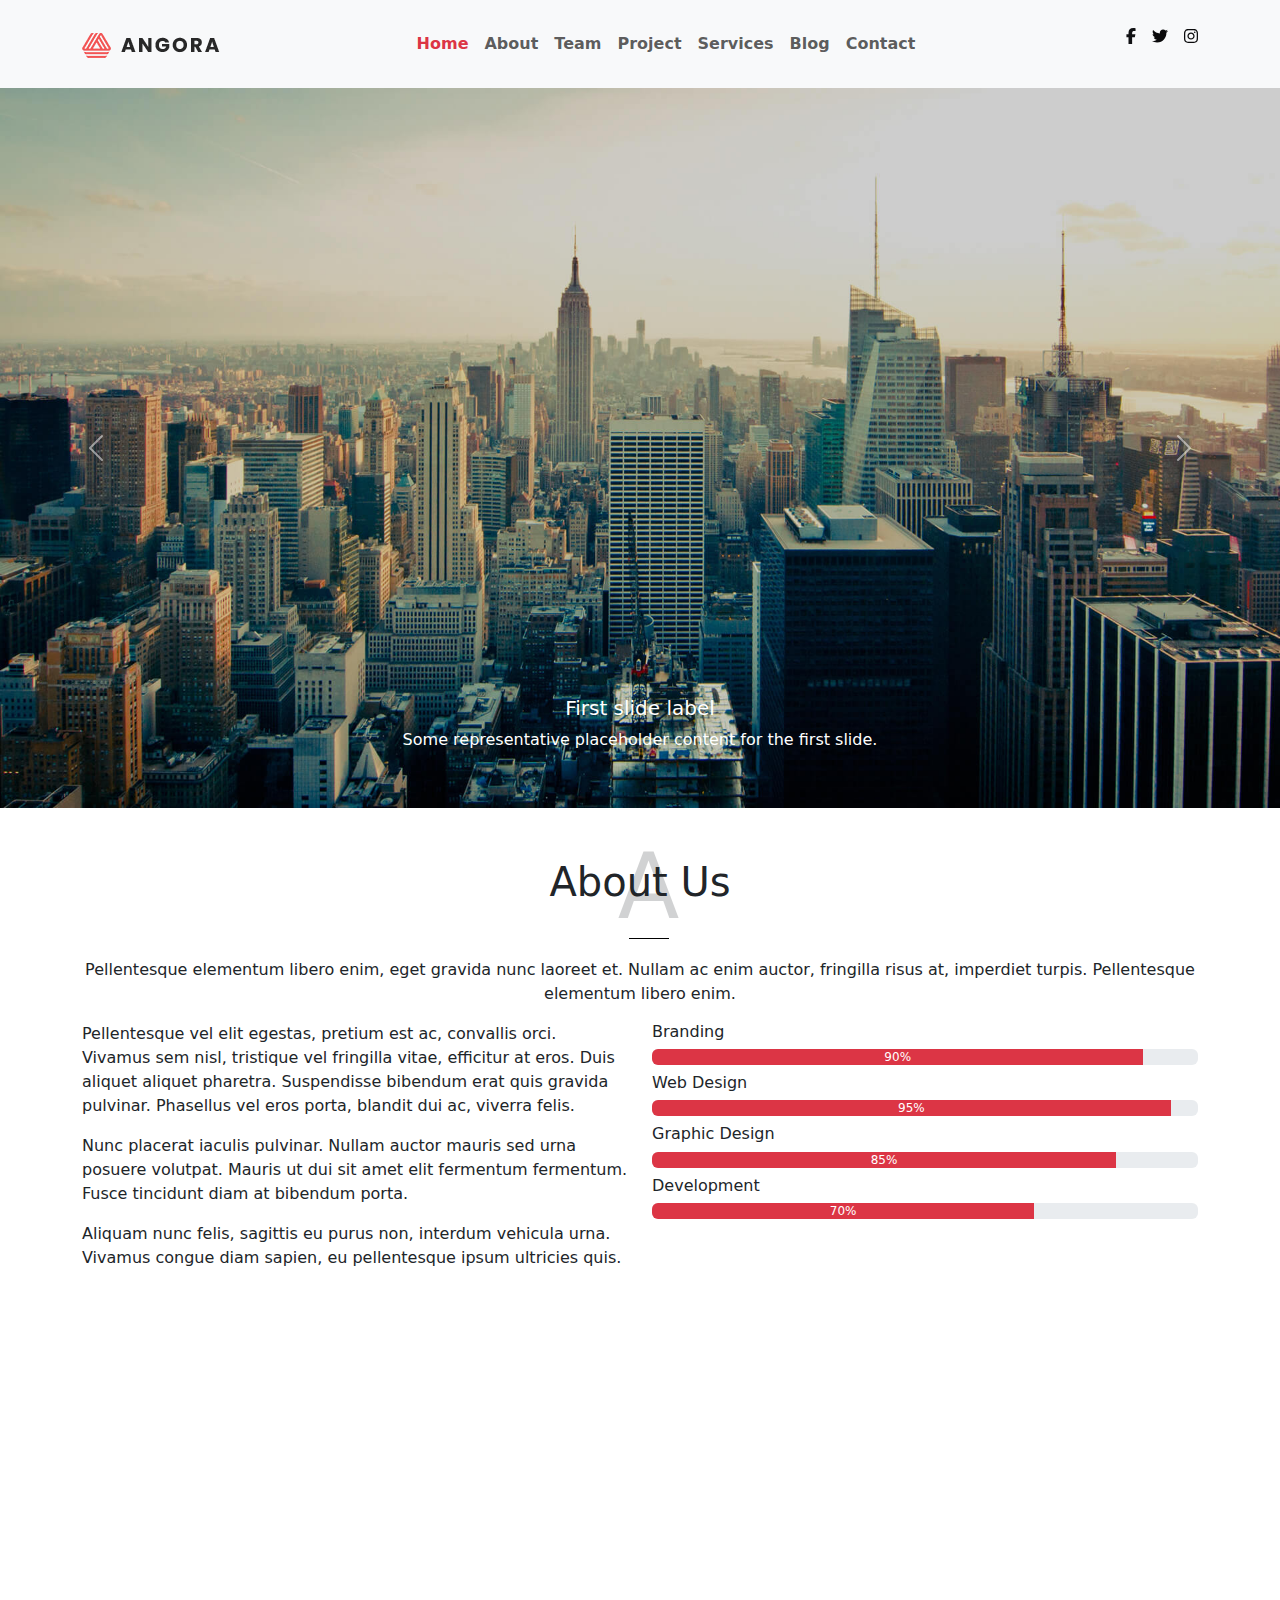
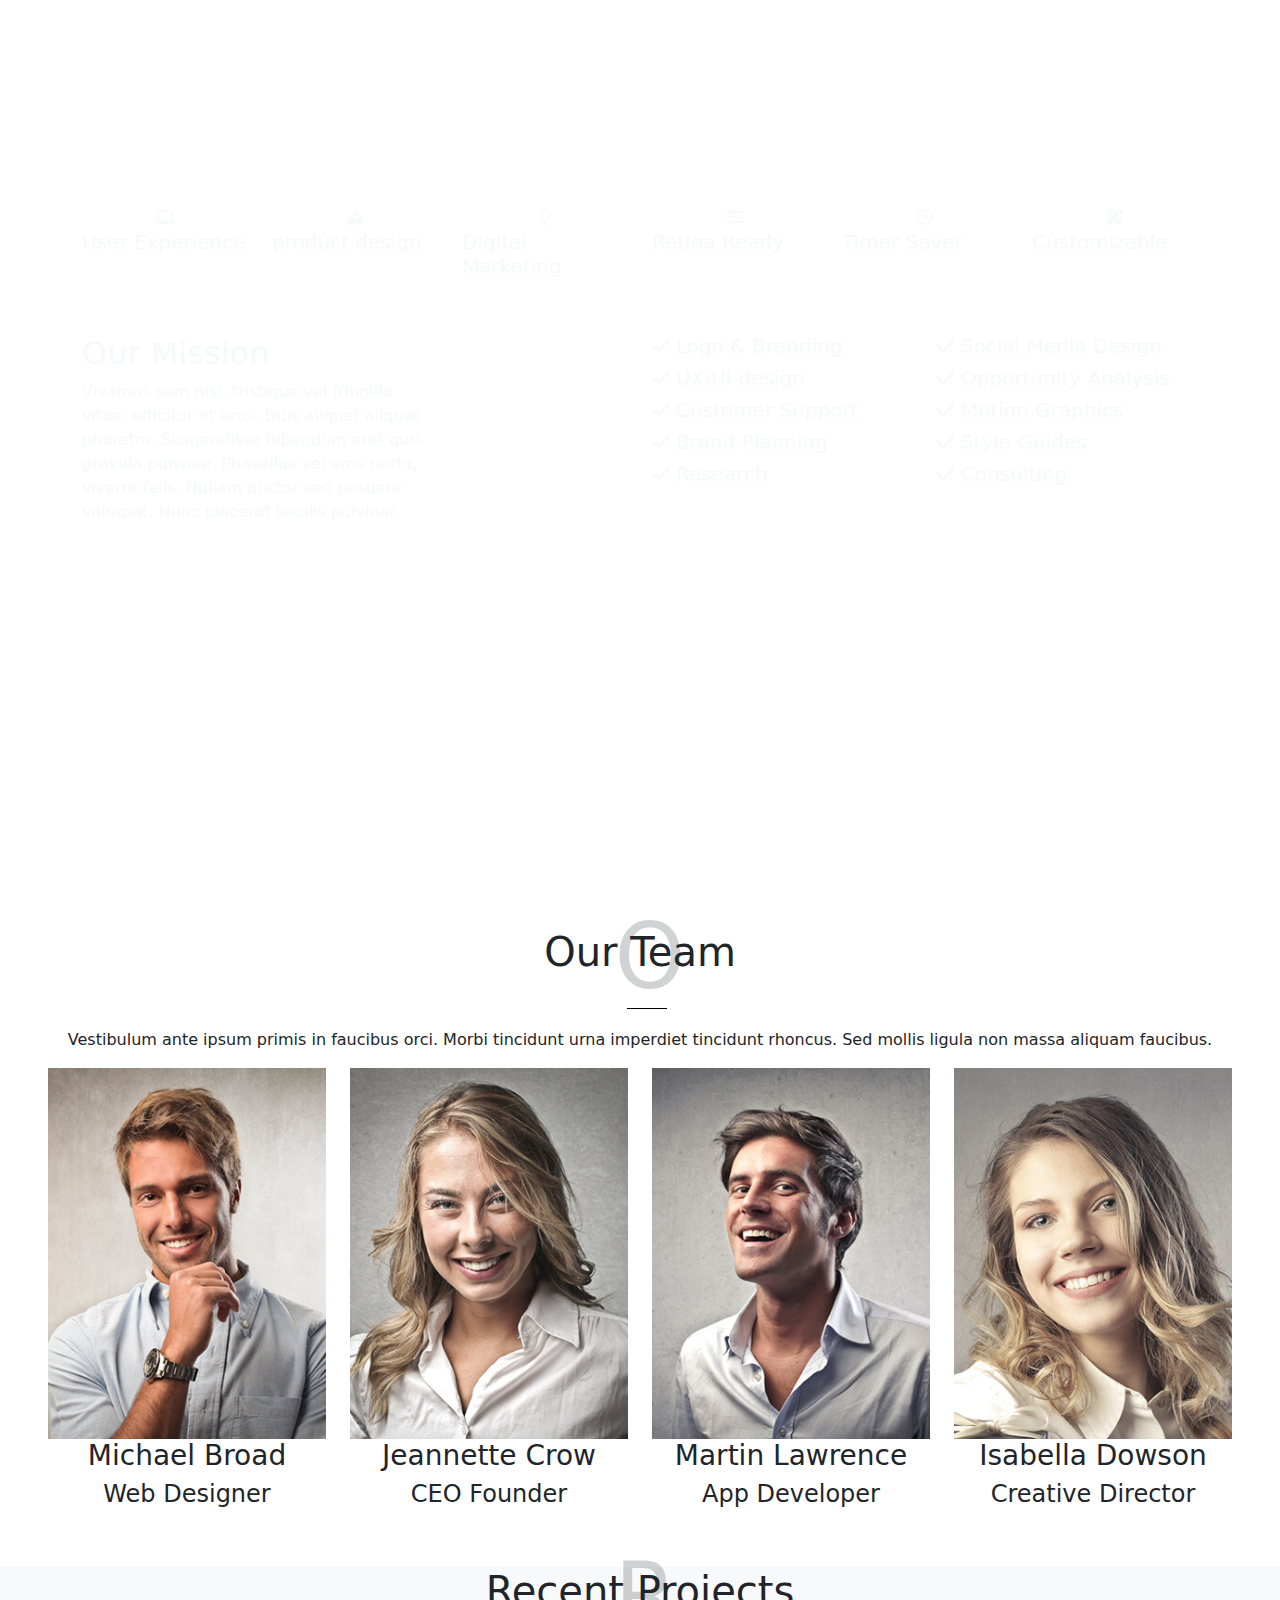
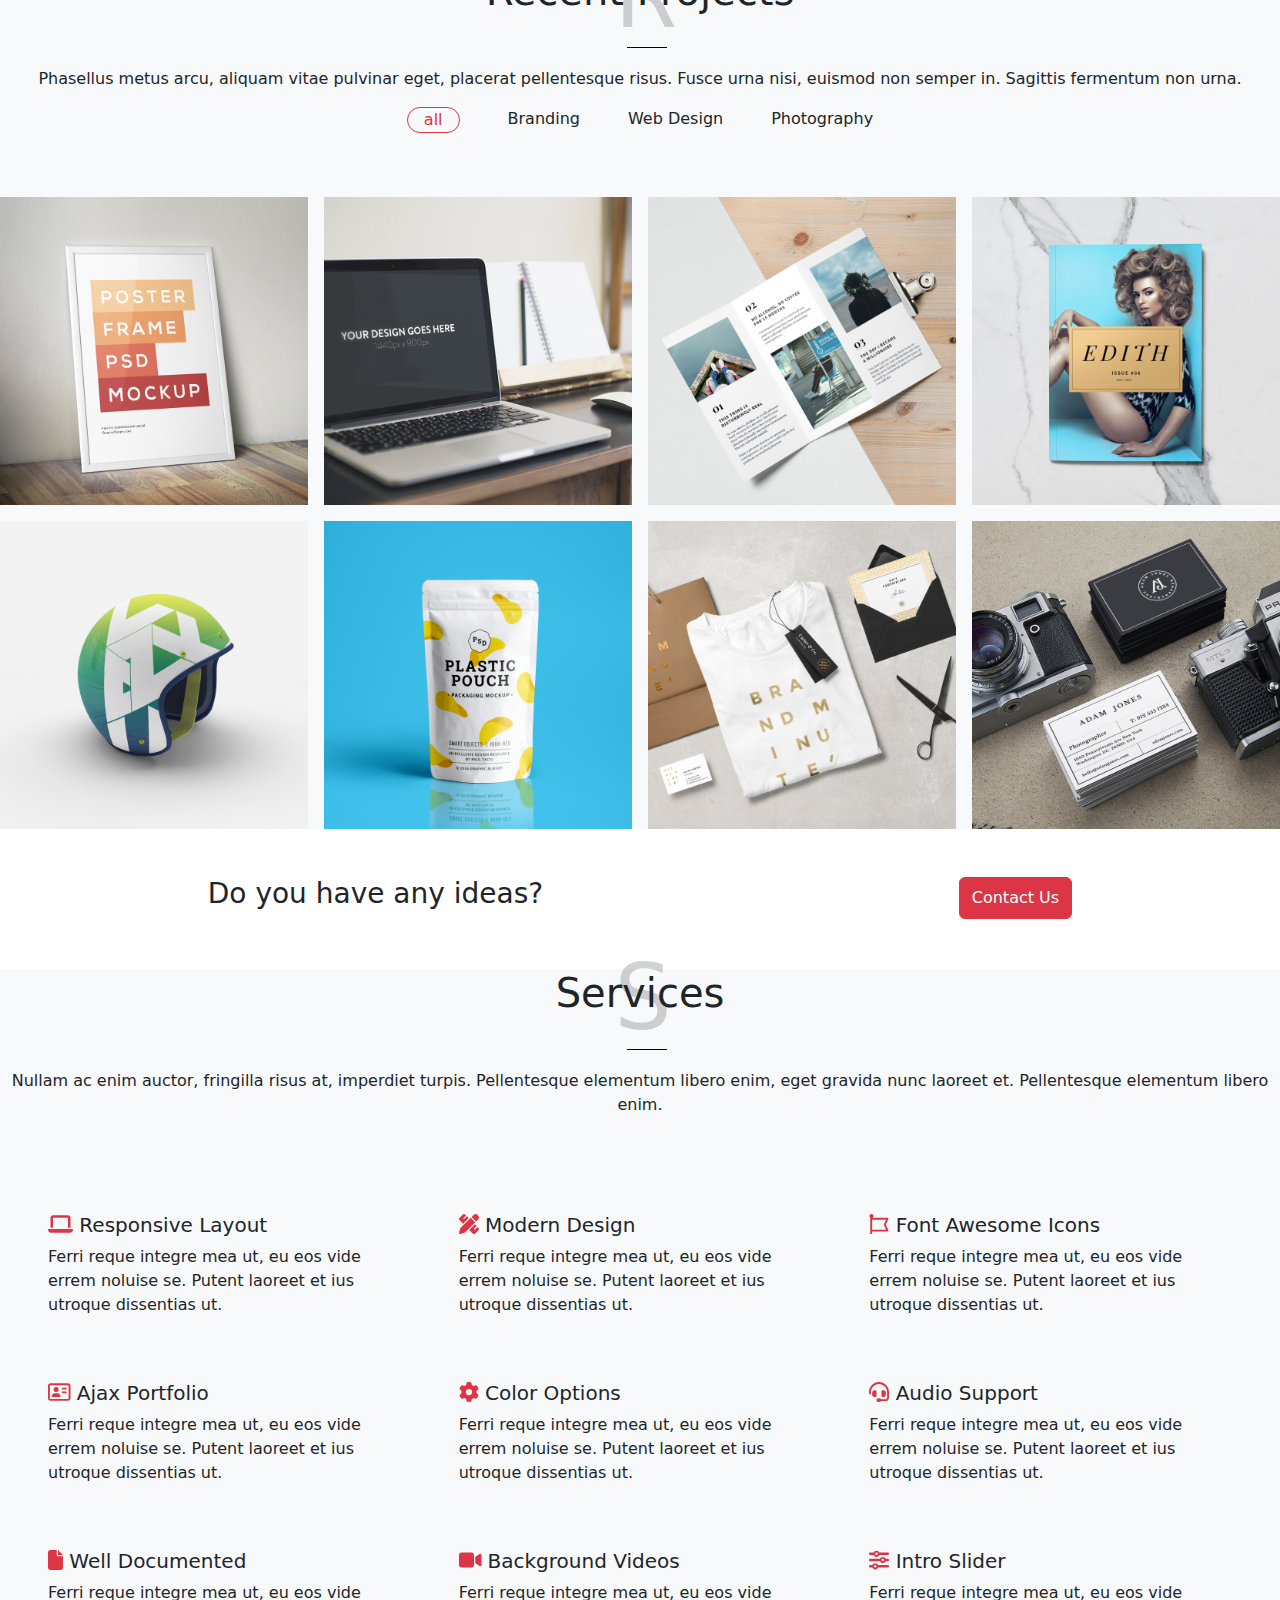
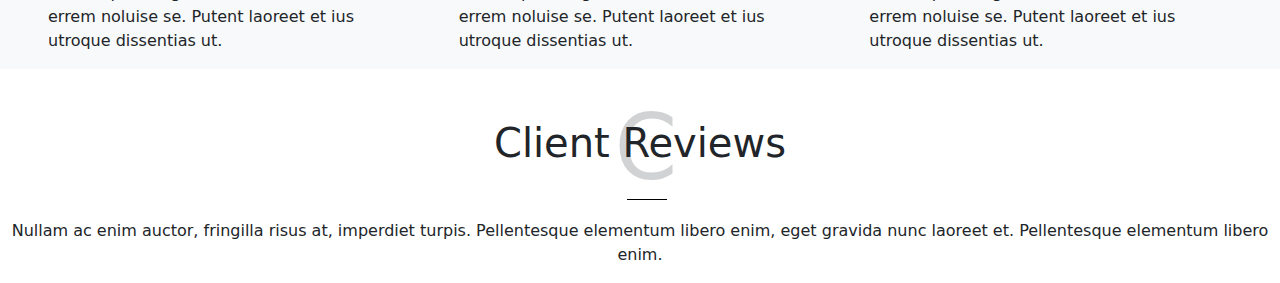
==== index.html @ fdb739b5 "bootstrap 4" ====
<!DOCTYPE html>
<html lang="en">
<head>
    <meta charset="UTF-8">
    <meta name="viewport" content="width=device-width, initial-scale=1.0">
    <title>bootstrap 4</title>
    <link rel="stylesheet" href="./css/all.min.css">
    <link rel="stylesheet" href="./css/bootstrap.min.css">
    <link rel="stylesheet" href="./style.css">
</head>
<body>

    <nav class="navbar navbar-expand-lg bg-light py-4 position-sticky">
        <div class="container">
          <a class="navbar-brand" href="#"><img src="./imges/logo-red.png" alt=""></a>
          <button class="navbar-toggler" type="button" data-bs-toggle="collapse" data-bs-target="#navbarSupportedContent" aria-controls="navbarSupportedContent" aria-expanded="false" aria-label="Toggle navigation">
            <span class="navbar-toggler-icon"></span>
          </button>
          <div class="collapse navbar-collapse" id="navbarSupportedContent">
            <ul class="navbar-nav m-auto mb-2 mb-lg-0">
              <li class="nav-item">
                <a class="nav-link active fw-bold text-danger" aria-current="page" href="#">Home</a>
              </li>
              <li class="nav-item">
                <a class="nav-link hover fw-bold" href="#">About</a>
              </li>
              <li class="nav-item">
                <a class="nav-link hover fw-bold" href="#">Team</a>
              </li>
              <li class="nav-item">
                <a class="nav-link hover fw-bold" href="#">Project</a>
              </li>
              <li class="nav-item">
                <a class="nav-link hover fw-bold" href="#">Services</a>
              </li>
              <li class="nav-item">
                <a class="nav-link hover fw-bold" href="#">Blog</a>
              </li>
              <li class="nav-item">
                <a class="nav-link hover fw-bold" href="#">Contact</a>
              </li>
            </ul>
            <form class="d-flex" role="search">
                <ul class="d-flex justify-content-between gap-3">
                    <li class="icon-link ">
                        <a class="icon-link hover " href=""><i class="fa-brands fa-facebook-f " style="color: #101113;"></i></a>
                    </li>
                    <li class="icon-link">
                        <a class="icon-link" href=""><i class="fa-brands fa-twitter" style="color: #0a0a0b;"></i></i></a>
                    </li>
                    <li class="icon-link">
                        <a class="icon-link" href=""><i class="fa-brands fa-instagram" style="color: #0a0a0b;"></i></a>
                    </li>
                </ul>
            </form>
          </div>
        </div>
      </nav>

      <!--section 1-->

      <div id="carouselExampleCaptions" class="carousel slide">
        <div class="carousel-inner">
          <div class="carousel-item active">
            <img src="./imges/slideshow-1.jpg" class="d-block w-100" alt="...">
            <div class="carousel-caption d-none d-md-block">
              <h5 class="text">First slide label</h5>
              <p>Some representative placeholder content for the first slide.</p>
            </div>
          </div>
          <div class="carousel-item">
            <img src="./imges/slideshow-2.jpg" class="d-block w-100" alt="...">
            <div class="carousel-caption d-none d-md-block">
              <h5>Second slide label</h5>
              <p>Some representative placeholder content for the second slide.</p>
            </div>
          </div>
          <div class="carousel-item">
            <img src="./imges/slideshow-3.jpg" class="d-block w-100" alt="...">
            <div class="carousel-caption d-none d-md-block">
              <h5>Third slide label</h5>
              <p>Some representative placeholder content for the third slide.</p>
            </div>
          </div>
        </div>
        <button class="carousel-control-prev" type="button" data-bs-target="#carouselExampleCaptions" data-bs-slide="prev">
          <span class="carousel-control-prev-icon" aria-hidden="true"></span>
          <span class="visually-hidden">Previous</span>
        </button>
        <button class="carousel-control-next" type="button" data-bs-target="#carouselExampleCaptions" data-bs-slide="next">
          <span class="carousel-control-next-icon" aria-hidden="true"></span>
          <span class="visually-hidden">Next</span>
        </button>
      </div>

      <!--section 2-->

      <section class="container section2">

        <div>
          <div class="text-center">
            <div class="A-behind-r">
              <h1 class="A-behind">About Us</h1>
            </div>
          </div>
          <div class="text-center"><p>Pellentesque elementum libero enim, eget gravida nunc laoreet et. Nullam ac enim auctor, fringilla risus at, imperdiet turpis. Pellentesque elementum libero enim.</p></div>
        </div>
        <div class="row">
          <div class="col-6">
            <p>Pellentesque vel elit egestas, pretium est ac, convallis orci. Vivamus sem nisl, tristique vel fringilla vitae, efficitur at eros. Duis aliquet aliquet pharetra. Suspendisse bibendum erat quis gravida pulvinar. Phasellus vel eros porta, blandit dui ac, viverra felis.</p>
            <p>Nunc placerat iaculis pulvinar. Nullam auctor mauris sed urna posuere volutpat. Mauris ut dui sit amet elit fermentum fermentum. Fusce tincidunt diam at bibendum porta.</p>
            <p>Aliquam nunc felis, sagittis eu purus non, interdum vehicula urna. Vivamus congue diam sapien, eu pellentesque ipsum ultricies quis.</p>
          </div>
          <div class="col-6">
            <div>
              <h6>Branding</h6>
              <div class="progress my-2" role="progressbar" aria-label="Danger example" aria-valuenow="90" aria-valuemin="0" aria-valuemax="100">
                <div class="progress-bar bg-danger" style="width: 90%">90%</div>
              </div>
              <h6>Web Design</h6>
              <div class="progress my-2" role="progressbar" aria-label="Danger example" aria-valuenow="95" aria-valuemin="0" aria-valuemax="100">
                <div class="progress-bar bg-danger" style="width: 95%">95%</div>
                </div>
                <h6>Graphic Design</h6>
                <div class="progress my-2" role="progressbar" aria-label="Danger example" aria-valuenow="85" aria-valuemin="0" aria-valuemax="100">
                  <div class="progress-bar bg-danger" style="width: 85%">85%</div>
                </div>
                <h6>Development</h6>
                <div class="progress my-2" role="progressbar" aria-label="Danger example" aria-valuenow="70" aria-valuemin="0" aria-valuemax="100">
                  <div class="progress-bar bg-danger" style="width: 70%">70%</div>
                </div>
             </div>
              </div>
            </div>
                </div>
              </div>
            </div>
          </div>
        </div>
      </section>

      <!--section 3-->

      <section class="section-3">
      <div class="container">
        <div>
          <div class="row text-light pt-5 mb-5">
            <div class="col-lg-2 col-md-4 hover">
              <div><i class="fa-solid fa-laptop w-100"></i></div>
              <h5>User Experience</h5>
            </div>
            <div class="col-lg-2 col-md-4 hover">
              <div><i class="fa-solid fa-shapes w-100"></i></div>
              <h5>product design</h5>
            </div>
            <div class="col-lg-2 col-md-4 hover">
              <div><i class="fa-regular fa-lightbulb w-100"></i></div>
              <h5>Digital Marketing</h5>
            </div>
            <div class="col-lg-2 col-md-4 hover">
              <div><i class="fa-solid fa-sliders w-100"></i></div>
              <h5>Retina Ready</h5>
            </div>
            <div class="col-lg-2 col-md-4 hover">
              <div><i class="fa-regular fa-clock w-100"></i></div>
              <h5>Timer Saver</h5>
            </div>
            <div class="col-lg-2 col-md-4 hover">
              <div><i class="fa-solid fa-pen-ruler w-100"></i></div>
              <h5>Customizable</h5>
            </div>
          </div>
        </div>

        <div class="row text-light mt-5 ">
          <div class="col-md-4">
            <h2>Our Mission</h2>
            <p>Vivamus sem nisl, tristique vel fringilla vitae, efficitur at eros. Duis aliquet aliquet pharetra. Suspendisse bibendum erat quis gravida pulvinar. Phasellus vel eros porta, viverra felis. Nullam auctor sed posuere volutpat. Nunc placerat iaculis pulvinar.</p>
          </div>
          <div class="col-md-3 offset-md-2">
            <h5><i class="fa-solid fa-check"></i> Logo & Branding</h5>
            <h5><i class="fa-solid fa-check"></i> UX/UI-design</h5>
            <h5><i class="fa-solid fa-check"></i> Customer Support</h5>
            <h5><i class="fa-solid fa-check"></i> Brand Planning</h5>
            <h5><i class="fa-solid fa-check"></i> Research</h5>
          </div>
          <div class="col-md-3">
            <h5><i class="fa-solid fa-check"></i> Social Media Design</h5>
            <h5><i class="fa-solid fa-check"></i> Opportunity Analysis</h5>
            <h5><i class="fa-solid fa-check"></i> Motion Graphics</h5>
            <h5><i class="fa-solid fa-check"></i> Style Guides</h5>
            <h5><i class="fa-solid fa-check"></i> Consulting</h5>
          </div>
        </div>
      </div>
      </section>

      <!--ection 4-->

      <section>
        <div>
          <div class="text-center">
            <div class="O-behind-r">
              <h1 class="O-behind">Our Team</h1>
            </div>
          </div>
          <div class="text-center"><p>Vestibulum ante ipsum primis in faucibus orci. Morbi tincidunt urna imperdiet tincidunt rhoncus. Sed mollis ligula non massa aliquam faucibus.</p></div>
        </div>
            
              <div class="row px-5">
                <div class="col-md-3">
                  <div class="card-over">
                    <img src="./imges/Angora_files/member-1.jpg">
                    <div class="over-lay">
                      <ul>
                        <li><i class="fa-brands fa-twitter"></i></li>
                        <li><i class="fa-brands fa-facebook-f"></i></li>
                        <li><i class="fa-brands fa-linkedin-in"></i></li>
                        <li><i class="fa-solid fa-globe"></i></li>
                      </ul>
                    </div>
                  </div>
                  <div class="text-center hover"><h3>Michael Broad</h3></div>
                  <div class="text-center"><h4>Web Designer</h4></div>
              </div>

              <div class="col-md-3">
                <div class="card-over">
                  <img src="./imges/Angora_files/member-2.jpg">
                  <div class="over-lay">
                    <ul>
                      <li><i class="fa-brands fa-twitter"></i></li>
                      <li><i class="fa-brands fa-facebook-f"></i></li>
                      <li><i class="fa-brands fa-linkedin-in"></i></li>
                      <li><i class="fa-solid fa-globe"></i></li>
                    </ul>
                  </div>
                </div>
                <div class="text-center hover"><h3>Jeannette Crow</h3></div>
                <div class="text-center"><h4>CEO Founder</h4></div>
            </div>

            <div class="col-md-3">
              <div class="card-over">
                <img src="./imges/Angora_files/member-3.jpg">
                <div class="over-lay">
                  <ul>
                    <li><i class="fa-brands fa-twitter"></i></li>
                    <li><i class="fa-brands fa-facebook-f"></i></li>
                    <li><i class="fa-brands fa-linkedin-in"></i></li>
                    <li><i class="fa-solid fa-globe"></i></li>
                  </ul>
                </div>
              </div>
              <div class="text-center hover"><h3>Martin Lawrence</h3></div>
              <div class="text-center"><h4>App Developer</h4></div>
          </div>

          <div class="col-md-3">
            <div class="card-over">
              <img src="./imges/Angora_files/member-4.jpg">
              <div class="over-lay">
                <ul>
                  <li><i class="fa-brands fa-twitter"></i></li>
                  <li><i class="fa-brands fa-facebook-f"></i></li>
                  <li><i class="fa-brands fa-linkedin-in"></i></li>
                  <li><i class="fa-solid fa-globe"></i></li>
                </ul>
              </div>
            </div>
            <div class="text-center hover"><h3>Isabella Dowson</h3></div>
            <div class="text-center"><h4>Creative Director</h4></div>
        </div>
              </div>
      </section>

      <!--section 5-->

      <section class="bg-light">
        <div>
          <div class="text-center">
            <div class="R-behind-r">
              <h1 class="R-behind">Recent Projects</h1>
            </div>
          </div>
          <div class="text-center"><p>Phasellus metus arcu, aliquam vitae pulvinar eget, placerat pellentesque risus. Fusce urna nisi, euismod non semper in. Sagittis fermentum non urna.</p></div>
        </div>

        <div class="d-flex justify-content-center gap-5">
          <a href="#" class=" text-decoration-none border-1 border border-danger rounded-4 text-danger px-3">all</a>
          <a href="#" class=" text-decoration-none hover text-dark">Branding</a>
          <a href="#" class=" text-decoration-none hover text-dark">Web Design</a>
          <a href="#" class=" text-decoration-none hover text-dark">Photography</a>
        </div>

        <div class="row g-3 mt-5">
          <div class="col-md-3 position-relative">
           <div class="card-over">
            <img src="./imges/project-1.jpg" alt="" class="w-100">
            <div class="over d-flex flex-column justify-content-center align-items-center">
              <h6>Poster Frame</h6>
              <span>Branding</span>
            </div>
           </div>
          </div>

          <div class="col-md-3 position-relative">
            <div class="card-over">
             <img src="./imges/project-2.jpg" alt="" class="w-100">
             <div class="over d-flex flex-column justify-content-center align-items-center">
               <h6>Elegant Site</h6>
               <span>Web Design</span>
             </div>
            </div>
           </div>

           <div class="col-md-3 position-relative">
            <div class="card-over">
             <img src="./imges/project-3.jpg" alt="" class="w-100">
             <div class="over d-flex flex-column justify-content-center align-items-center">
               <h6>Tri Fold Brochure</h6>
               <span>Branding</span>
             </div>
            </div>
           </div>

           <div class="col-md-3 position-relative">
            <div class="card-over">
             <img src="./imges/project-4.jpg" alt="" class="w-100">
             <div class="over d-flex flex-column justify-content-center align-items-center">
               <h6>Edith A5 Magazine</h6>
               <span>Photography</span>
             </div>
            </div>
           </div>

           <div class="col-md-3 position-relative">
            <div class="card-over">
             <img src="./imges/project-5.jpg" alt="" class="w-100">
             <div class="over d-flex flex-column justify-content-center align-items-center">
               <h6>Motorcycle Helmet</h6>
               <span>Web Design</span>
             </div>
            </div>
           </div>

           <div class="col-md-3 position-relative">
            <div class="card-over">
             <img src="./imges/project-6.jpg" alt="" class="w-100">
             <div class="over d-flex flex-column justify-content-center align-items-center">
               <h6>Plastic Pouch</h6>
               <span>Branding</span>
             </div>
            </div>
           </div>

           <div class="col-md-3 position-relative">
            <div class="card-over">
             <img src="./imges/project-7.jpg" alt="" class="w-100">
             <div class="over d-flex flex-column justify-content-center align-items-center">
               <h6>Brand Minute</h6>
               <span>Branding</span>
             </div>
            </div>
           </div>

           <div class="col-md-3 position-relative">
            <div class="card-over">
             <img src="./imges/project-8.jpg" alt="" class="w-100">
             <div class="over d-flex flex-column justify-content-center align-items-center">
               <h6>Jones Photography</h6>
               <span>Web Design</span>
             </div>
            </div>
           </div>
        </div>
      </section>

      <!--section 6-->

      <section>
          <div class="d-flex justify-content-around my-5">
            <h3>Do you have any ideas?</h3>
          <button class="btn btn-danger">Contact Us</button>
          </div>
      </section>

      <!--section 7-->

      <section class="bg-light">
        <div>
          <div class="text-center">
            <div class="S-behind-r">
              <h1 class="S-behind">Services</h1>
            </div>
          </div>
          <div class="text-center"><p>Nullam ac enim auctor, fringilla risus at, imperdiet turpis. Pellentesque elementum libero enim, eget gravida nunc laoreet et. Pellentesque elementum libero enim.</p></div>
        </div>

        <div class="row mt-5 g-5 px-5">
          <div class="col-4">
            <h5 class="hover"><i class="fa-solid fa-laptop text-danger"></i> Responsive Layout</h5>
            <p>Ferri reque integre mea ut, eu eos vide errem noluise se. Putent laoreet et ius utroque dissentias ut.</p>
          </div>

          <div class="col-4">
            <h5 class="hover"><i class="fa-solid fa-pen-ruler text-danger"></i> Modern Design</h5>
            <p>Ferri reque integre mea ut, eu eos vide errem noluise se. Putent laoreet et ius utroque dissentias ut.</p>
          </div>

          <div class="col-4">
            <h5 class="hover"><i class="fa-regular fa-font-awesome text-danger"></i> Font Awesome Icons</h5>
            <p>Ferri reque integre mea ut, eu eos vide errem noluise se. Putent laoreet et ius utroque dissentias ut.</p>
          </div>

          <div class="col-4">
            <h5 class="hover"><i class="fa-regular fa-address-card text-danger"></i> Ajax Portfolio</h5>
            <p>Ferri reque integre mea ut, eu eos vide errem noluise se. Putent laoreet et ius utroque dissentias ut.</p>
          </div>

          <div class="col-4">
            <h5 class="hover"><i class="fa-solid fa-gear text-danger"></i> Color Options</h5>
            <p>Ferri reque integre mea ut, eu eos vide errem noluise se. Putent laoreet et ius utroque dissentias ut.</p>
          </div>

          <div class="col-4">
            <h5 class="hover"><i class="fa-solid fa-headset text-danger"></i> Audio Support</h5>
            <p>Ferri reque integre mea ut, eu eos vide errem noluise se. Putent laoreet et ius utroque dissentias ut.</p>
          </div>

          <div class="col-4">
            <h5 class="hover"><i class="fa-solid fa-file text-danger"></i> Well Documented</h5>
            <p>Ferri reque integre mea ut, eu eos vide errem noluise se. Putent laoreet et ius utroque dissentias ut.</p>
          </div>

          <div class="col-4">
            <h5 class="hover"><i class="fa-solid fa-video text-danger"></i> Background Videos</h5>
            <p>Ferri reque integre mea ut, eu eos vide errem noluise se. Putent laoreet et ius utroque dissentias ut.</p>
          </div>

          <div class="col-4">
            <h5 class="hover"><i class="fa-solid fa-sliders text-danger"></i> Intro Slider</h5>
            <p>Ferri reque integre mea ut, eu eos vide errem noluise se. Putent laoreet et ius utroque dissentias ut.</p>
          </div>

        </div>

      </section>

      <!--section 8-->

      <section>
        <div>
          <div class="text-center">
            <div class="C-behind-r">
              <h1 class="C-behind">Client Reviews</h1>
            </div>
          </div>
          <div class="text-center"><p>Nullam ac enim auctor, fringilla risus at, imperdiet turpis. Pellentesque elementum libero enim, eget gravida nunc laoreet et. Pellentesque elementum libero enim.</p></div>
        </div>

      </section>







 



    <script src="./js/all.min.js"></script>
    <script src="./js/bootstrap.bundle.min.js"></script>
</body>
</html>
---- style.css ----
.hover{
    transition: all .4s;
}

.hover:hover{
    color: #dc3545;
}

.text{

    transform: rotateX(1000px);
}

.section2{
    height: 100vh;
}

.A-behind-r{
    margin-top: 50px;
    height: 100px;
    width: 100%;
    position: relative;
    
}

.A-behind::before{
    content: 'A';
    position: absolute;
    top: -25%;
    left: 48%;
    opacity:20%;
    font-size: 90px;
}

.A-behind::after{
    content: '';
    width: 40px;
    height: 1px;
    background-color: black;
    position: absolute;
    top: 80%;
    left: 49%;
    transition: all .5s ease-in-out;
}

.A-behind-r:hover .A-behind::after{
    transform:scalex(1.5);
}


.section-3{
    width: 100%;
    height: 80vh;
    background-image: url(./imges/section-3.jpg);
    background-attachment: fixed;
}

.O-behind-r{
    margin-top: 50px;
    height: 100px;
    width: 100%;
    position: relative;
    
}

.O-behind::before{
    content: 'O';
    position: absolute;
    top: -25%;
    left: 48%;
    opacity:20%;
    font-size: 90px;
}

.O-behind::after{
    content: '';
    width: 40px;
    height: 1px;
    background-color: black;
    position: absolute;
    top: 80%;
    left: 49%;
    transition: all .5s ease-in-out;
}

.O-behind-r:hover .O-behind::after{
    transform:scalex(1.5);
}

.card-over{
    width: 100%;
    position: relative;
    overflow: hidden;
    
}

.card-over img{
    width: 100%;
    transition: all 1s;
}

.over-lay{
    display: flex;
    justify-content: center;
    align-items: center;
    background-color: #dc354693;
    position: absolute;
    top: 0px;
    left: 0px;
    width: 100%;
    height: 0%;

}

.over-lay ul{
    list-style: none;
    display: flex;
    gap: 50px;
    color: white;
}

.card-over:hover img{
    transform: scale(1.2);
}

.card-over:hover .over-lay{
    height: 100%;

}

.R-behind-r{
    margin-top: 50px;
    height: 100px;
    width: 100%;
    position: relative;
    
}

.R-behind::before{
    content: 'R';
    position: absolute;
    top: -25%;
    left: 48%;
    opacity:20%;
    font-size: 90px;
}

.R-behind::after{
    content: '';
    width: 40px;
    height: 1px;
    background-color: black;
    position: absolute;
    top: 80%;
    left: 49%;
    transition: all .5s ease-in-out;
}

.R-behind-r:hover .R-behind::after{
    transform:scalex(1.5);
}

.over{
    
    background-color: #fcfcfbb3;
    position: absolute;
    top: 100%;
    left: 0;
    width: 100%;
    height: 100%;
    transition: all 1s;
}

.card-over:hover .over{
    top: 0;
}

.S-behind-r{
    margin-top: 50px;
    height: 100px;
    width: 100%;
    position: relative;
    
}

.S-behind::before{
    content: 'S';
    position: absolute;
    top: -25%;
    left: 48%;
    opacity:20%;
    font-size: 90px;
}

.S-behind::after{
    content: '';
    width: 40px;
    height: 1px;
    background-color: black;
    position: absolute;
    top: 80%;
    left: 49%;
    transition: all .5s ease-in-out;
}

.S-behind-r:hover .S-behind::after{
    transform:scalex(1.5);
}

.C-behind-r{
    margin-top: 50px;
    height: 100px;
    width: 100%;
    position: relative;
    
}

.C-behind::before{
    content: 'C';
    position: absolute;
    top: -25%;
    left: 48%;
    opacity:20%;
    font-size: 90px;
}

.C-behind::after{
    content: '';
    width: 40px;
    height: 1px;
    background-color: black;
    position: absolute;
    top: 80%;
    left: 49%;
    transition: all .5s ease-in-out;
}

.C-behind-r:hover .C-behind::after{
    transform:scalex(1.5);
}
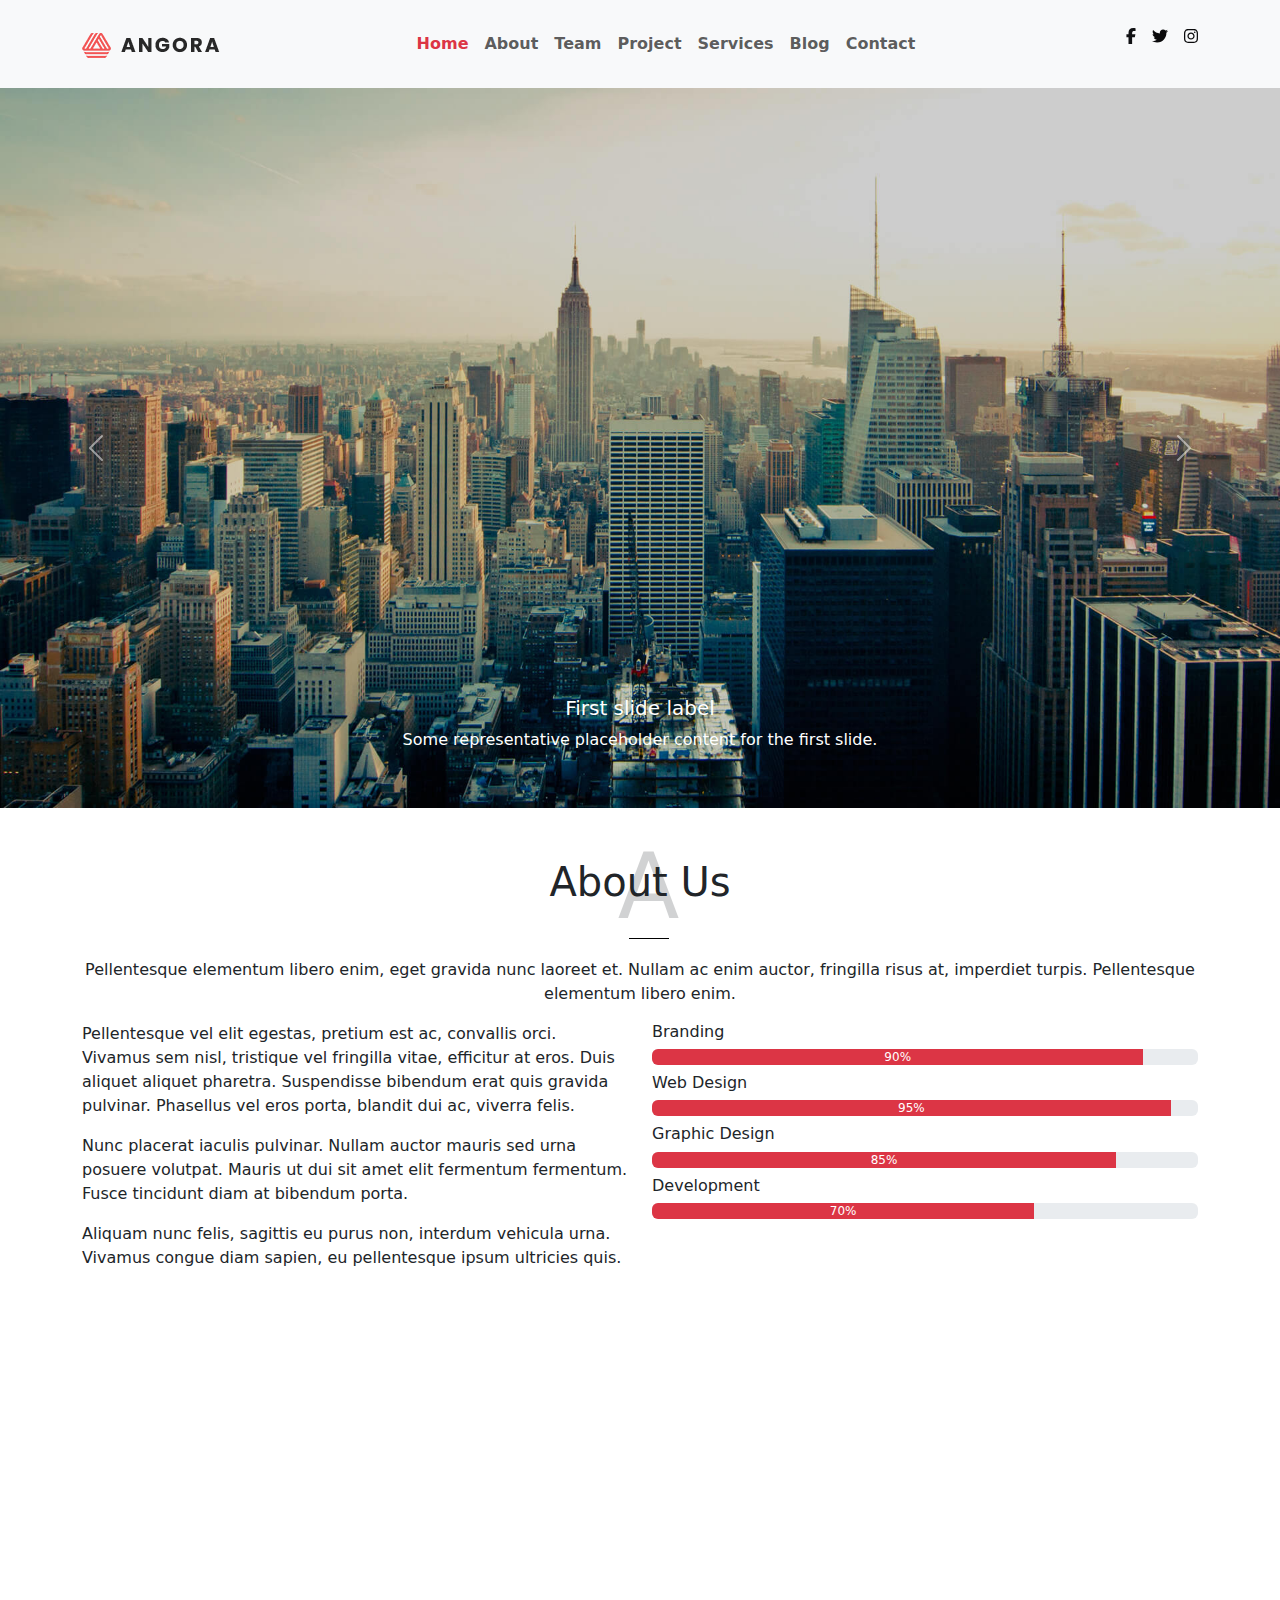
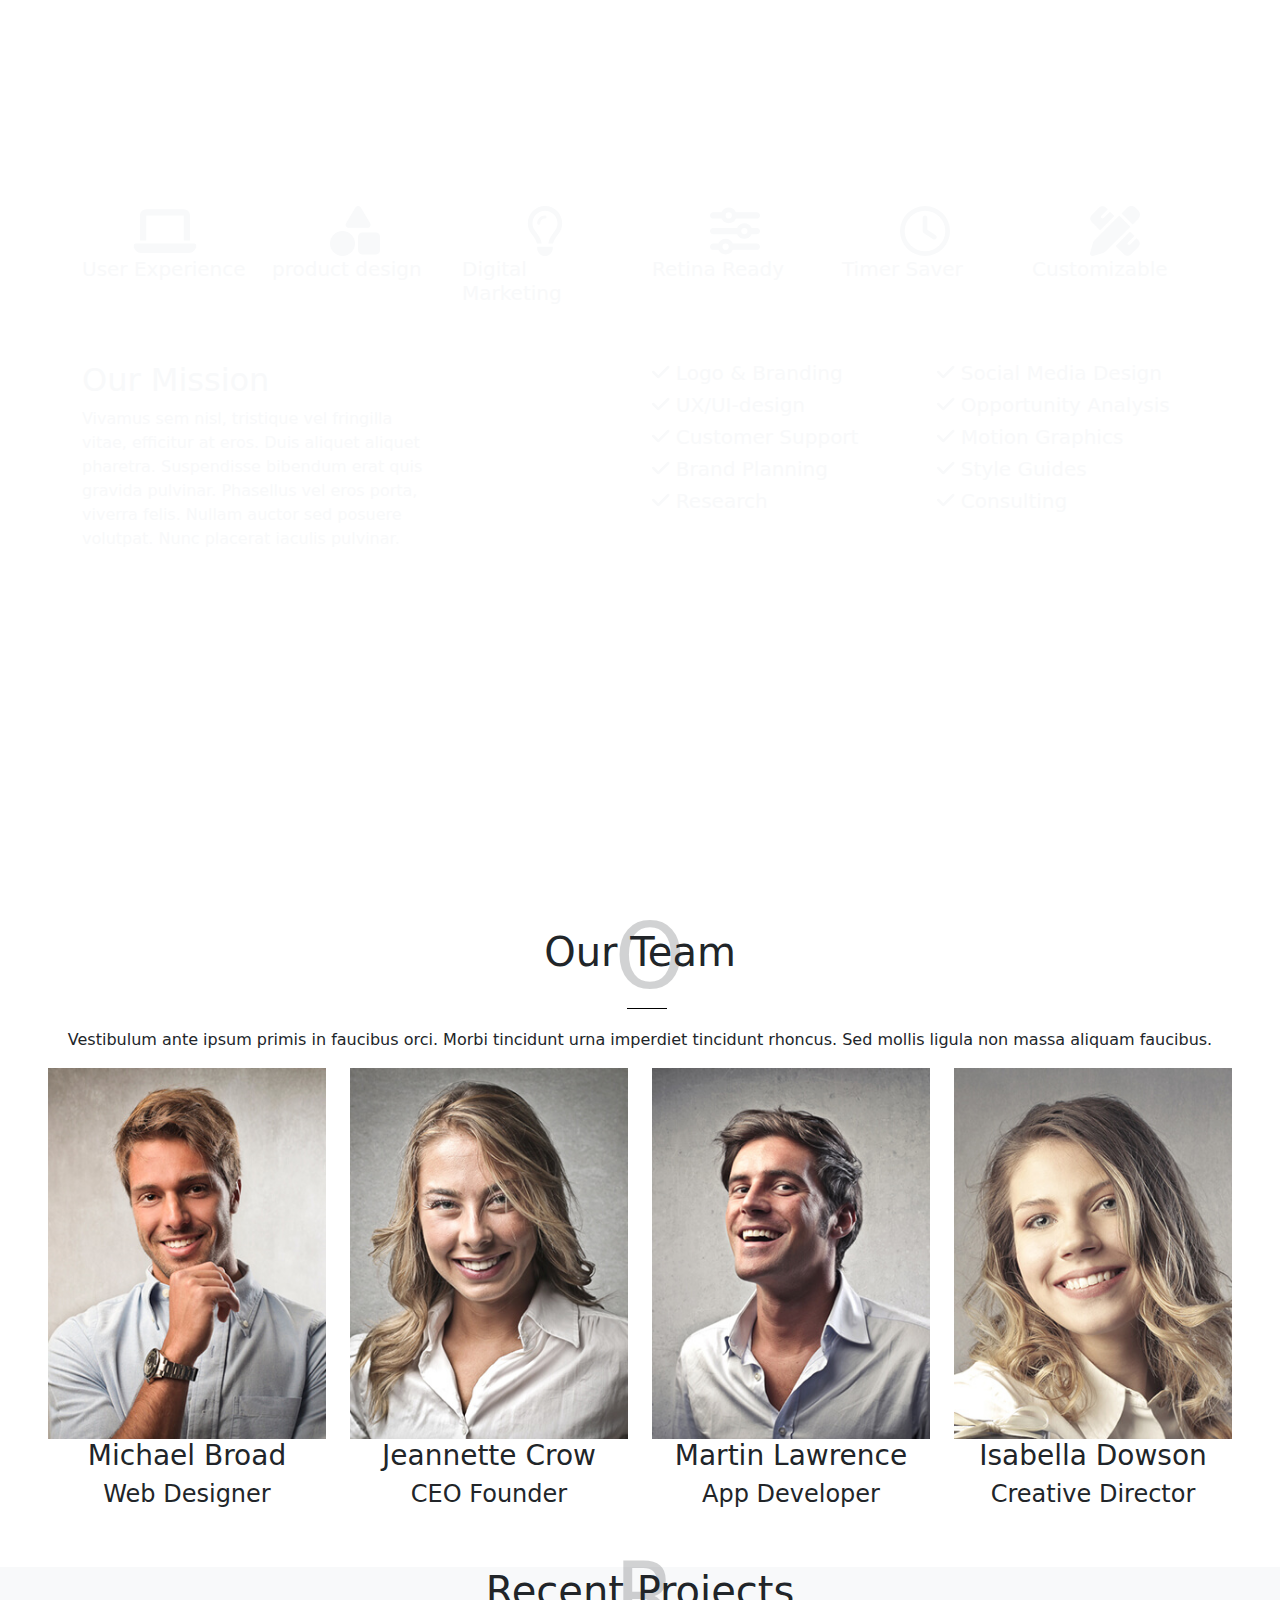
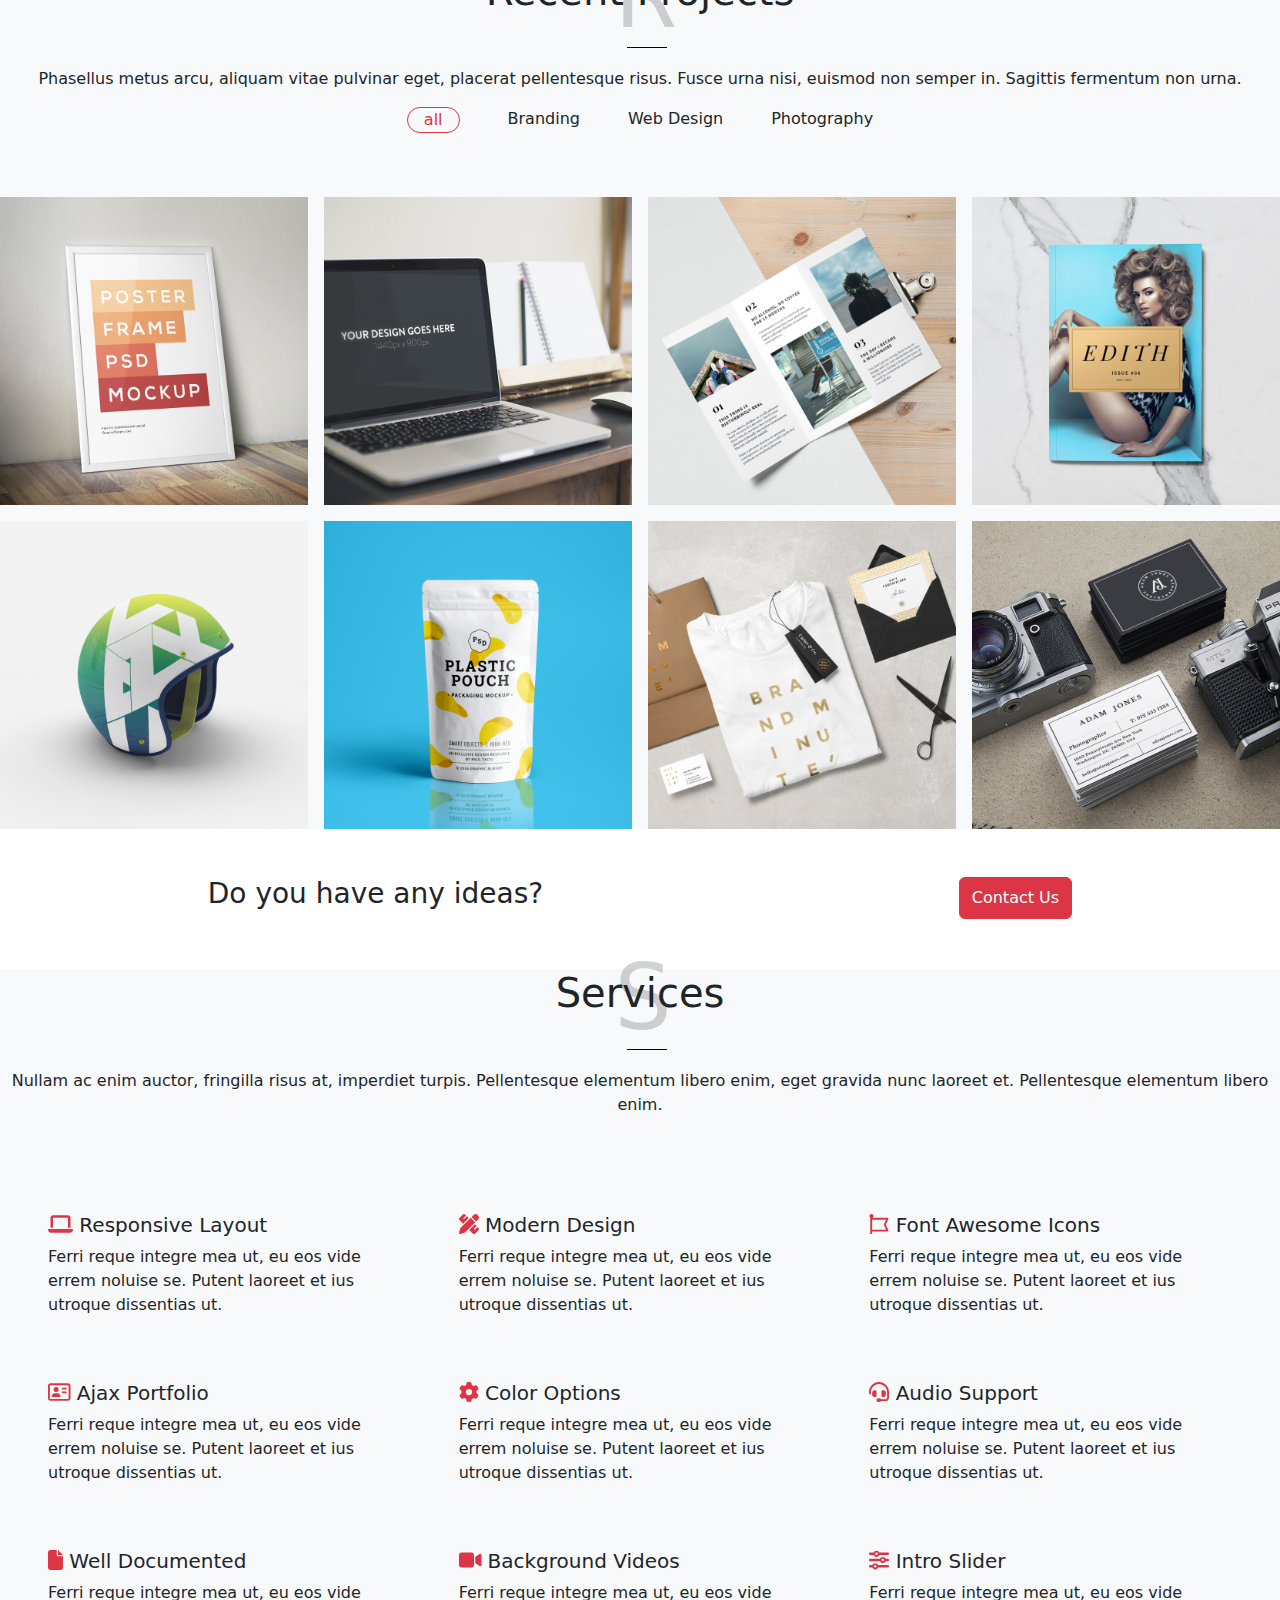
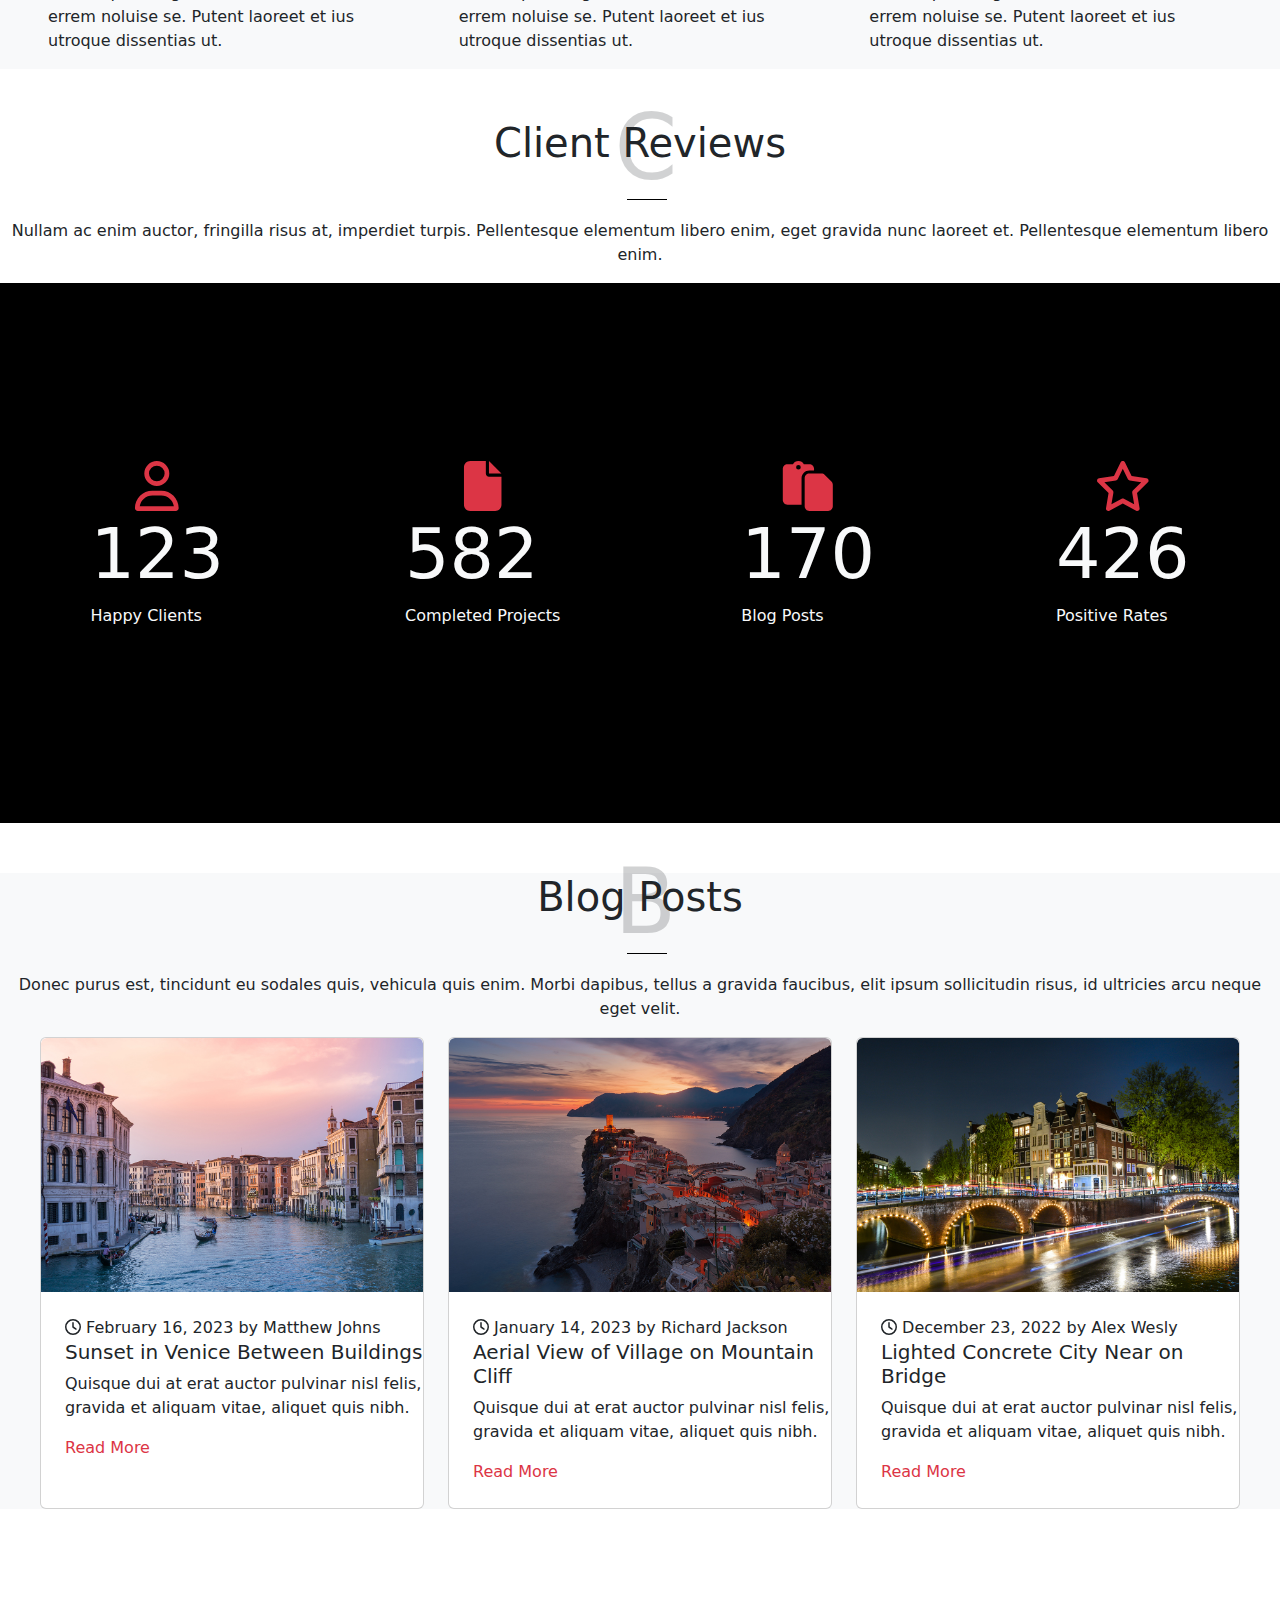
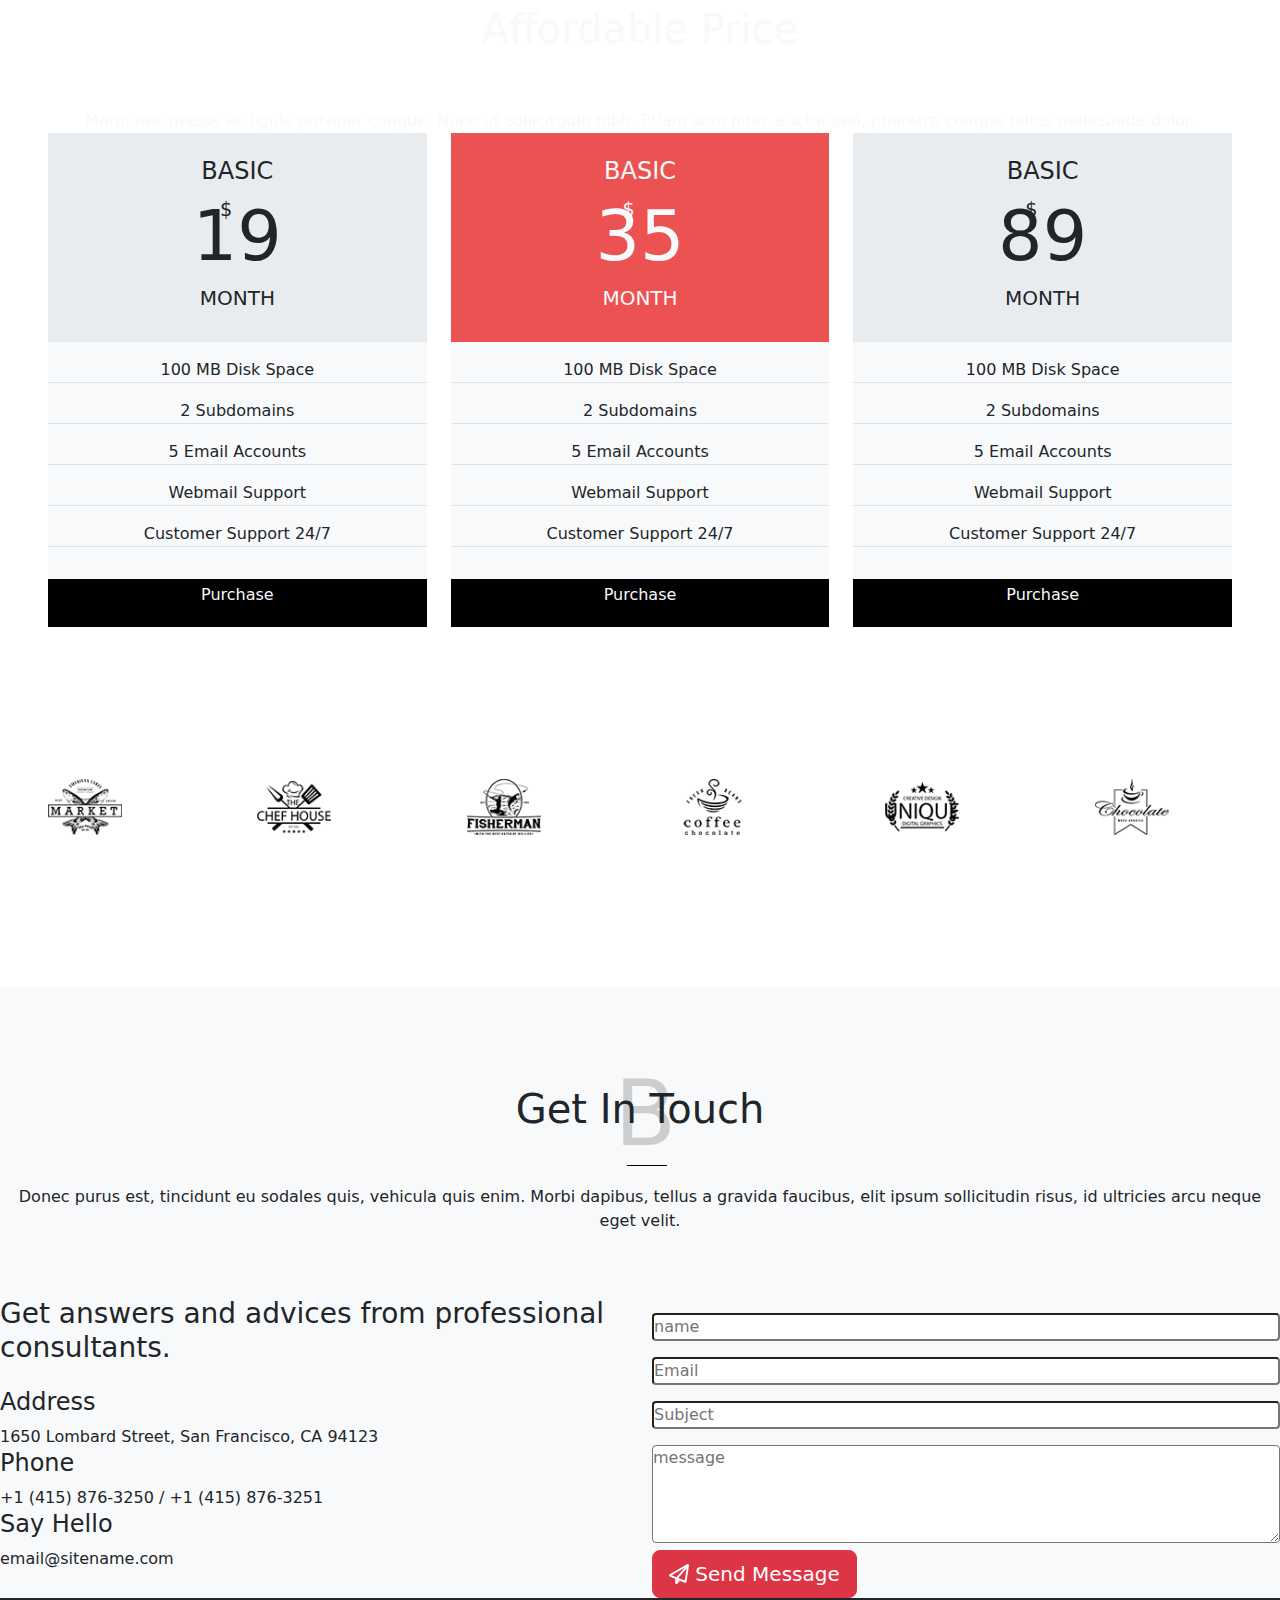
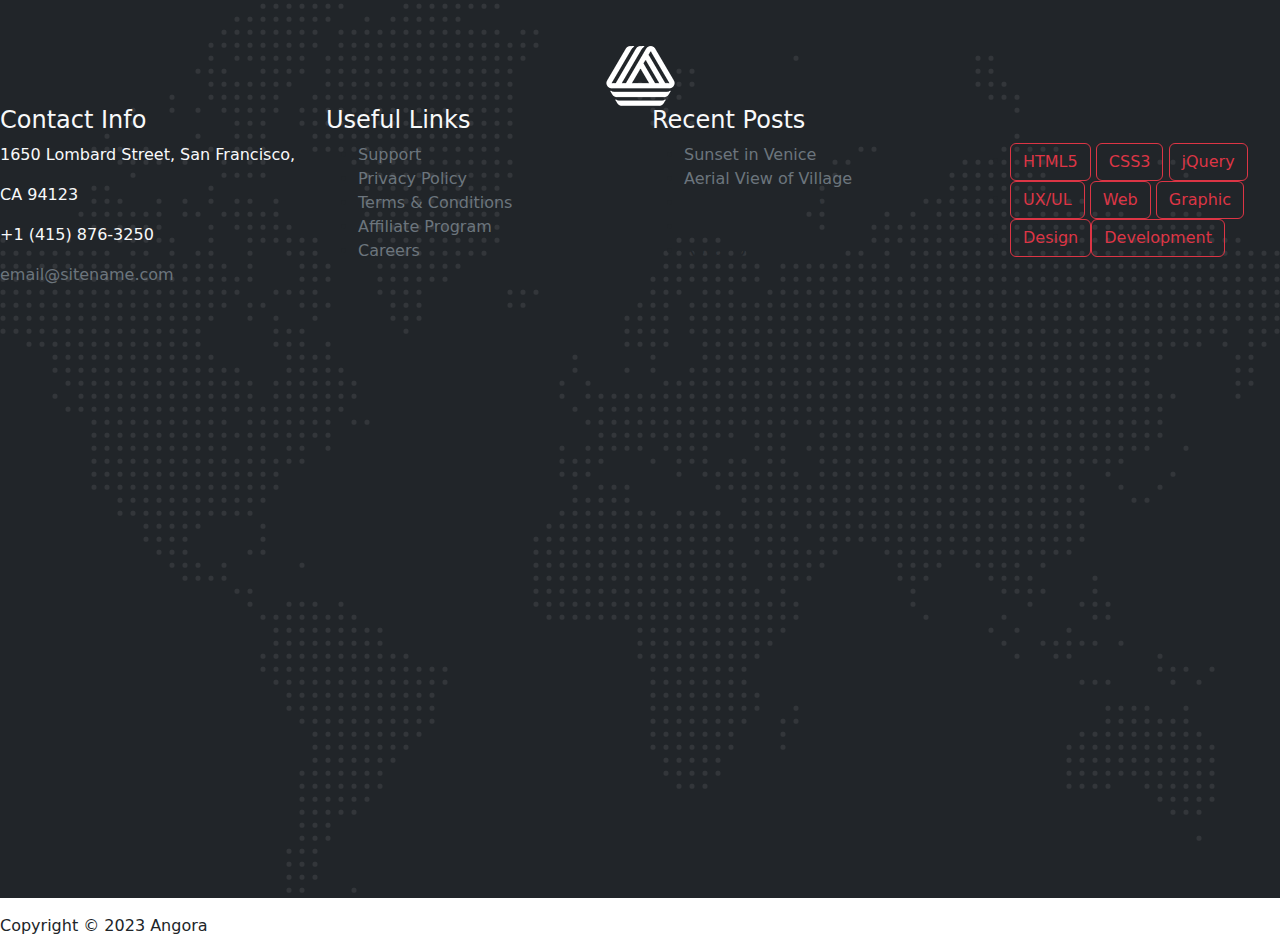
==== commit 83b6edcc: "add section" ====
--- a/index.html
+++ b/index.html
@@ -146,27 +146,27 @@
         <div>
           <div class="row text-light pt-5 mb-5">
             <div class="col-lg-2 col-md-4 hover">
-              <div><i class="fa-solid fa-laptop w-100"></i></div>
+              <div><i class="fa-solid fa-laptop w-100 size-icons"></i></div>
               <h5>User Experience</h5>
             </div>
             <div class="col-lg-2 col-md-4 hover">
-              <div><i class="fa-solid fa-shapes w-100"></i></div>
+              <div><i class="fa-solid fa-shapes w-100 size-icons"></i></div>
               <h5>product design</h5>
             </div>
             <div class="col-lg-2 col-md-4 hover">
-              <div><i class="fa-regular fa-lightbulb w-100"></i></div>
+              <div><i class="fa-regular fa-lightbulb w-100 size-icons"></i></div>
               <h5>Digital Marketing</h5>
             </div>
             <div class="col-lg-2 col-md-4 hover">
-              <div><i class="fa-solid fa-sliders w-100"></i></div>
+              <div><i class="fa-solid fa-sliders w-100 size-icons"></i></div>
               <h5>Retina Ready</h5>
             </div>
             <div class="col-lg-2 col-md-4 hover">
-              <div><i class="fa-regular fa-clock w-100"></i></div>
+              <div><i class="fa-regular fa-clock w-100 size-icons"></i></div>
               <h5>Timer Saver</h5>
             </div>
             <div class="col-lg-2 col-md-4 hover">
-              <div><i class="fa-solid fa-pen-ruler w-100"></i></div>
+              <div><i class="fa-solid fa-pen-ruler w-100 size-icons"></i></div>
               <h5>Customizable</h5>
             </div>
           </div>
@@ -461,6 +461,259 @@
 
       </section>
 
+      <!--section 9-->
+
+      <section class="d-flex justify-content-around section-9 align-items-center">
+        <div>
+          <i class="fa-regular fa-user text-danger w-100 size-icons"></i>
+          <h3 class="text-light size-number">123</h3>
+          <p class="text-light">Happy Clients</p>
+        </div>
+        <div>
+          <i class="fa-solid fa-file text-danger size-icons w-100"></i>
+          <h3 class="text-light size-number">582</h3>
+          <p class="text-light">Completed Projects</p>
+        </div>
+        <div>
+          <i class="fa-solid fa-paste text-danger size-icons w-100"></i>
+          <h3 class="text-light size-number">170</h3>
+          <p class="text-light">Blog Posts</p>
+        </div>
+        <div>
+          <i class="fa-regular fa-star text-danger size-icons w-100"></i>
+          <h3 class="text-light size-number">426</h3>
+          <p class="text-light">Positive Rates</p>
+        </div>
+      </section>
+
+      <!--section 10-->
+
+      <section class="bg-light">
+        <div>
+          <div class="text-center">
+            <div class="B-behind-r">
+              <h1 class="B-behind">Blog Posts</h1>
+            </div>
+          </div>
+          <div class="text-center"><p>Donec purus est, tincidunt eu sodales quis, vehicula quis enim. Morbi dapibus, tellus a gravida faucibus, elit ipsum sollicitudin risus, id ultricies arcu neque eget velit.</p></div>
+        </div>
+
+        <div class="d-flex justify-content-center gap-4">
+          <div class="card">
+            <img src="./imges/Angora_files/post-1.jpg" class="imges rounded-top-2">
+            <div class="ps-4 py-4">
+              <span><i class="fa-regular fa-clock"></i> February 16, 2023 by Matthew Johns</span>
+            <h5 class="hover">Sunset in Venice Between Buildings</h5>
+            <p>Quisque dui at erat auctor pulvinar nisl felis, gravida et aliquam vitae, aliquet quis nibh.</p>
+            <a href="#" class="text-decoration-none text-danger">Read More</a>
+            </div>
+          </div>
+          <div class="card">
+            <img src="./imges/Angora_files/post-2.jpg" class="imges rounded-top-2">
+            <div class="ps-4 py-4">
+            <span><i class="fa-regular fa-clock"></i> January 14, 2023 by Richard Jackson</span>
+            <h5 class="hover">Aerial View of Village on Mountain Cliff</h5>
+            <p>Quisque dui at erat auctor pulvinar nisl felis, gravida et aliquam vitae, aliquet quis nibh.</p>
+            <a href="#" class="text-decoration-none text-danger">Read More</a>
+          </div>
+          </div>
+          <div class="card">
+            <img src="./imges/Angora_files/post-3.jpg" class="imges rounded-top-2">
+            <div class="ps-4 py-4">
+            <span><i class="fa-regular fa-clock"></i> December 23, 2022 by Alex Wesly</span>
+            <h5 class="hover">Lighted Concrete City Near on Bridge</h5>
+            <p>Quisque dui at erat auctor pulvinar nisl felis, gravida et aliquam vitae, aliquet quis nibh.</p>
+            <a href="#" class="text-decoration-none text-danger">Read More</a>
+          </div>
+          </div>
+        </div>
+      </section>
+
+      <!--section 11-->
+
+      <section class="section-11">
+        <div class="text-center pt-5">
+          <h1 class="text-light py-5">Affordable Price</h1>
+          <span class="text-light">Morbi nec massa ac ligula pulvinar congue. Nunc ut sollicitudin nibh. Etiam sem nibh, auctor sed, pharetra congue tellus malesuada dolor.</span>
+        </div>
+
+        <div class="row px-5 justify-content-center">
+          <div class="col-4">
+             <div class="bg-body-secondary text-center card-price position-relative py-4">
+              <h4>BASIC</h4>
+              <h1 class="size-number">19</h1>
+              <h5>MONTH</h5>
+             </div>
+             <div class="text-center bg-light py-3">
+              <p class="border-bottom">100 MB Disk Space</p>
+              <p class="border-bottom">2 Subdomains</p>
+              <p class="border-bottom">5 Email Accounts</p>
+              <p class="border-bottom">Webmail Support</p>
+              <p class="border-bottom">Customer Support 24/7</p>
+             </div>
+             <div class="bg-black py-1">
+              <p class="text-center text-light">Purchase</p>
+             </div>
+          </div>
+
+          <div class="col-4">
+            <div class="text-center card-price position-relative py-4 card-2 text-light">
+             <h4>BASIC</h4>
+             <h1 class="size-number">35</h1>
+             <h5>MONTH</h5>
+            </div>
+            <div class="text-center bg-light py-3">
+             <p class="border-bottom">100 MB Disk Space</p>
+             <p class="border-bottom">2 Subdomains</p>
+             <p class="border-bottom">5 Email Accounts</p>
+             <p class="border-bottom">Webmail Support</p>
+             <p class="border-bottom">Customer Support 24/7</p>
+            </div>
+            <div class="bg-black py-1">
+             <p class="text-center text-light">Purchase</p>
+            </div>
+         </div>
+
+         <div class="col-4">
+          <div class="bg-body-secondary text-center card-price position-relative py-4">
+           <h4>BASIC</h4>
+           <h1 class="size-number">89</h1>
+           <h5>MONTH</h5>
+          </div>
+          <div class="text-center bg-light py-3">
+           <p class="border-bottom">100 MB Disk Space</p>
+           <p class="border-bottom">2 Subdomains</p>
+           <p class="border-bottom">5 Email Accounts</p>
+           <p class="border-bottom">Webmail Support</p>
+           <p class="border-bottom">Customer Support 24/7</p>
+          </div>
+          <div class="bg-black py-1">
+           <p class="text-center text-light">Purchase</p>
+          </div>
+       </div>
+
+        </div> 
+      </section>
+
+      <!--section 12-->
+
+      <section class="row justify-content-center section-12 align-items-center ps-5">
+        <div class="col-2"><img src="./imges/Angora_files/company-1.png" alt=""></div>
+        <div class="col-2"><img src="./imges/Angora_files/company-2.png" alt=""></div>
+        <div class="col-2"><img src="./imges/Angora_files/company-3.png" alt=""></div>
+        <div class="col-2"><img src="./imges/Angora_files/company-4.png" alt=""></div>
+        <div class="col-2"><img src="./imges/Angora_files/company-5.png" alt=""></div>
+        <div class="col-2"><img src="./imges/Angora_files/company-6.png" alt=""></div>
+      </section>
+
+      <!--section 13-->
+
+      <section class="bg-light pt-5">
+        <div class="pb-5">
+          <div class="text-center">
+            <div class="G-behind-r">
+              <h1 class="G-behind">Get In Touch</h1>
+            </div>
+          </div>
+          <div class="text-center"><p>Donec purus est, tincidunt eu sodales quis, vehicula quis enim. Morbi dapibus, tellus a gravida faucibus, elit ipsum sollicitudin risus, id ultricies arcu neque eget velit.</p></div>
+        </div>
+
+        <div class="row px5">
+          <div class="col-lg-6">
+            <h3 class="mb-4">Get answers and advices from professional consultants.</h3>
+            <div class="">
+              <h4 class="hover">Address</h4>
+              <span>1650 Lombard Street, San Francisco, CA 94123</span>
+            </div>
+            <div>
+              <h4 class="hover">Phone</h4>
+              <span>+1 (415) 876-3250 / +1 (415) 876-3251</span>
+            </div>
+            <div>
+              <h4 class="hover">Say Hello</h4>
+              <span>email@sitename.com</span>
+            </div>
+          </div>
+          <div class="col-lg-6">
+            <input type="text" placeholder="name" class="w-100 mt-3 rounded-1">
+            <input type="text" placeholder="Email" class="w-100 mt-3 rounded-1">
+            <input type="text" placeholder="Subject" class="w-100 mt-3 rounded-1">
+            <textarea name="" id="" placeholder="message" class="w-100 mt-3 rounded-1 pb-5"></textarea>
+            <button type="button" class="btn btn-danger btn-lg"><i class="fa-regular fa-paper-plane"></i> Send Message</button>
+          </div>
+        </div>
+      </section>
+
+      <!--footer-->
+
+      <footer class="bg-dark">
+        <div class="end">
+          <div class="d-flex justify-content-center pt-5">
+            <img src="./imges/footer.logo.png">
+          </div>
+          <div class="row">
+            <div class="col-lg-3 text-light">
+              <div>
+                <h4>Contact Info</h4>
+              <p>1650 Lombard Street, San Francisco,</p>
+              <p>CA 94123</p>
+              <p>+1 (415) 876-3250</p>
+              <a href="#" class="text-decoration-none text-secondary">email@sitename.com</a>
+              </div>
+
+            </div>
+            <div class="col-lg-3">
+              <div>
+                <h4 class="text-light">Useful Links</h4>
+                <ul>
+                  <li><a href="#" class="text-decoration-none text-secondary">Support</a></li>
+                  <li><a href="#" class="text-decoration-none text-secondary">Privacy Policy</a></li>
+                  <li><a href="#" class="text-decoration-none text-secondary">Terms & Conditions</a></li>
+                  <li><a href="#" class="text-decoration-none text-secondary">Affiliate Program</a></li>
+                  <li><a href="#" class="text-decoration-none text-secondary">Careers</a></li>
+                </ul>
+              </div>
+            </div>
+            <div class="col-lg-3">
+              <div>
+                <h4 class="text-light">Recent Posts</h4>
+                <ul>
+                  <li><a href="#" class="text-decoration-none text-secondary">Sunset in Venice</a></li>
+                  <li><a href="#" class="text-decoration-none text-secondary">Aerial View of Village</a></li>
+                  <li><a href="#" class="text-decoration-none text-secondary"></a>Lighted Concrete City</li>
+                  <li><a href="#" class="text-decoration-none text-secondary"></a>The Little Ghost</li>
+                  <li><a href="#" class="text-decoration-none text-secondary"></a>Royal Oats ft. Waldo</li>
+
+                </ul>
+              </div>
+            </div>
+            <div class="col-lg-3">
+              <h4>Popular Tags</h4>
+              <ul>
+                <li><button type="button" class="btn btn-outline-danger">HTML5</button> <button type="button" class="btn btn-outline-danger">CSS3</button> <button type="button" class="btn btn-outline-danger">jQuery</button></li>
+                <li><button type="button" class="btn btn-outline-danger">UX/UL</button> <button type="button" class="btn btn-outline-danger">Web</button> <button type="button" class="btn btn-outline-danger">Graphic</button></li>
+                <li><button type="button" class="btn btn-outline-danger">Design</button><button type="button" class="btn btn-outline-danger">Development</button></li>
+              </ul>
+            </div>
+          </div>
+        </div>
+        <div>
+          <div>
+            <ul class="list-unstyled">
+              <li></li>
+              <li></li>
+              <li></li>
+              <li></li>
+              <li></li>
+            </ul>
+          </div>
+          <div>
+            <p>Copyright © 2023 <span></span>Angora</p>
+          </div>
+        </div>
+
+      </footer>
+
 
 
 
--- a/style.css
+++ b/style.css
@@ -1,3 +1,9 @@
+*{
+    padding: 0;
+    margin: 0;
+    box-sizing: border-box;
+}
+
 .hover{
     transition: all .4s;
 }
@@ -52,6 +58,7 @@
     width: 100%;
     height: 80vh;
     background-image: url(./imges/section-3.jpg);
+    background-position: center center;
     background-attachment: fixed;
 }
 
@@ -239,4 +246,135 @@
     transform:scalex(1.5);
 }
 
-
+.section-9{
+    height: 60vh;
+    background-color: black;
+}
+
+.size-number{
+    font-size: 70px;
+}
+
+.size-icons{
+    font-size: 50px;
+}
+
+.B-behind-r{
+    margin-top: 50px;
+    height: 100px;
+    width: 100%;
+    position: relative;
+    
+}
+
+.B-behind::before{
+    content: 'B';
+    position: absolute;
+    top: -25%;
+    left: 48%;
+    opacity:20%;
+    font-size: 90px;
+}
+
+.B-behind::after{
+    content: '';
+    width: 40px;
+    height: 1px;
+    background-color: black;
+    position: absolute;
+    top: 80%;
+    left: 49%;
+    transition: all .5s ease-in-out;
+}
+
+.B-behind-r:hover .B-behind::after{
+    transform:scalex(1.5);
+}
+
+.card{
+    width: 30%;
+    overflow: hidden;
+}
+
+.imges{
+    width: 100%;
+    transition: all 1s;
+}
+
+.card:hover .imges{
+    transform: scale(1.2);
+}
+
+.section-11{
+    width: 100%;
+    height: 100%;
+    background-image: url(./imges/section-11.jpg);
+    background-position: center center;
+    background-attachment: fixed;
+}
+
+.card-price::before{
+    content: '$';
+    font-size: larger;
+    position: absolute;
+    top: 30%;
+    left: -3%;
+    width: 100%;
+    height: 100%;
+}
+
+.card-2{
+    background-color: #ED5252;
+}
+
+.section-12{
+    height: 40vh;
+}
+
+.section-12 img{
+    width: 40%;   
+}
+
+.G-behind-r{
+    margin-top: 50px;
+    height: 100px;
+    width: 100%;
+    position: relative;
+    
+}
+
+.G-behind::before{
+    content: 'B';
+    position: absolute;
+    top: -25%;
+    left: 48%;
+    opacity:20%;
+    font-size: 90px;
+}
+
+.G-behind::after{
+    content: '';
+    width: 40px;
+    height: 1px;
+    background-color: black;
+    position: absolute;
+    top: 80%;
+    left: 49%;
+    transition: all .5s ease-in-out;
+}
+
+.G-behind-r:hover .G-behind::after{
+    transform:scalex(1.5);
+}
+
+footer{
+    width: ;
+    height: 100vh;
+}
+
+.end{
+    width: 100%;
+    height: 100%;
+    background-image: url(./imges/footer.png);
+    background-position: center center;
+}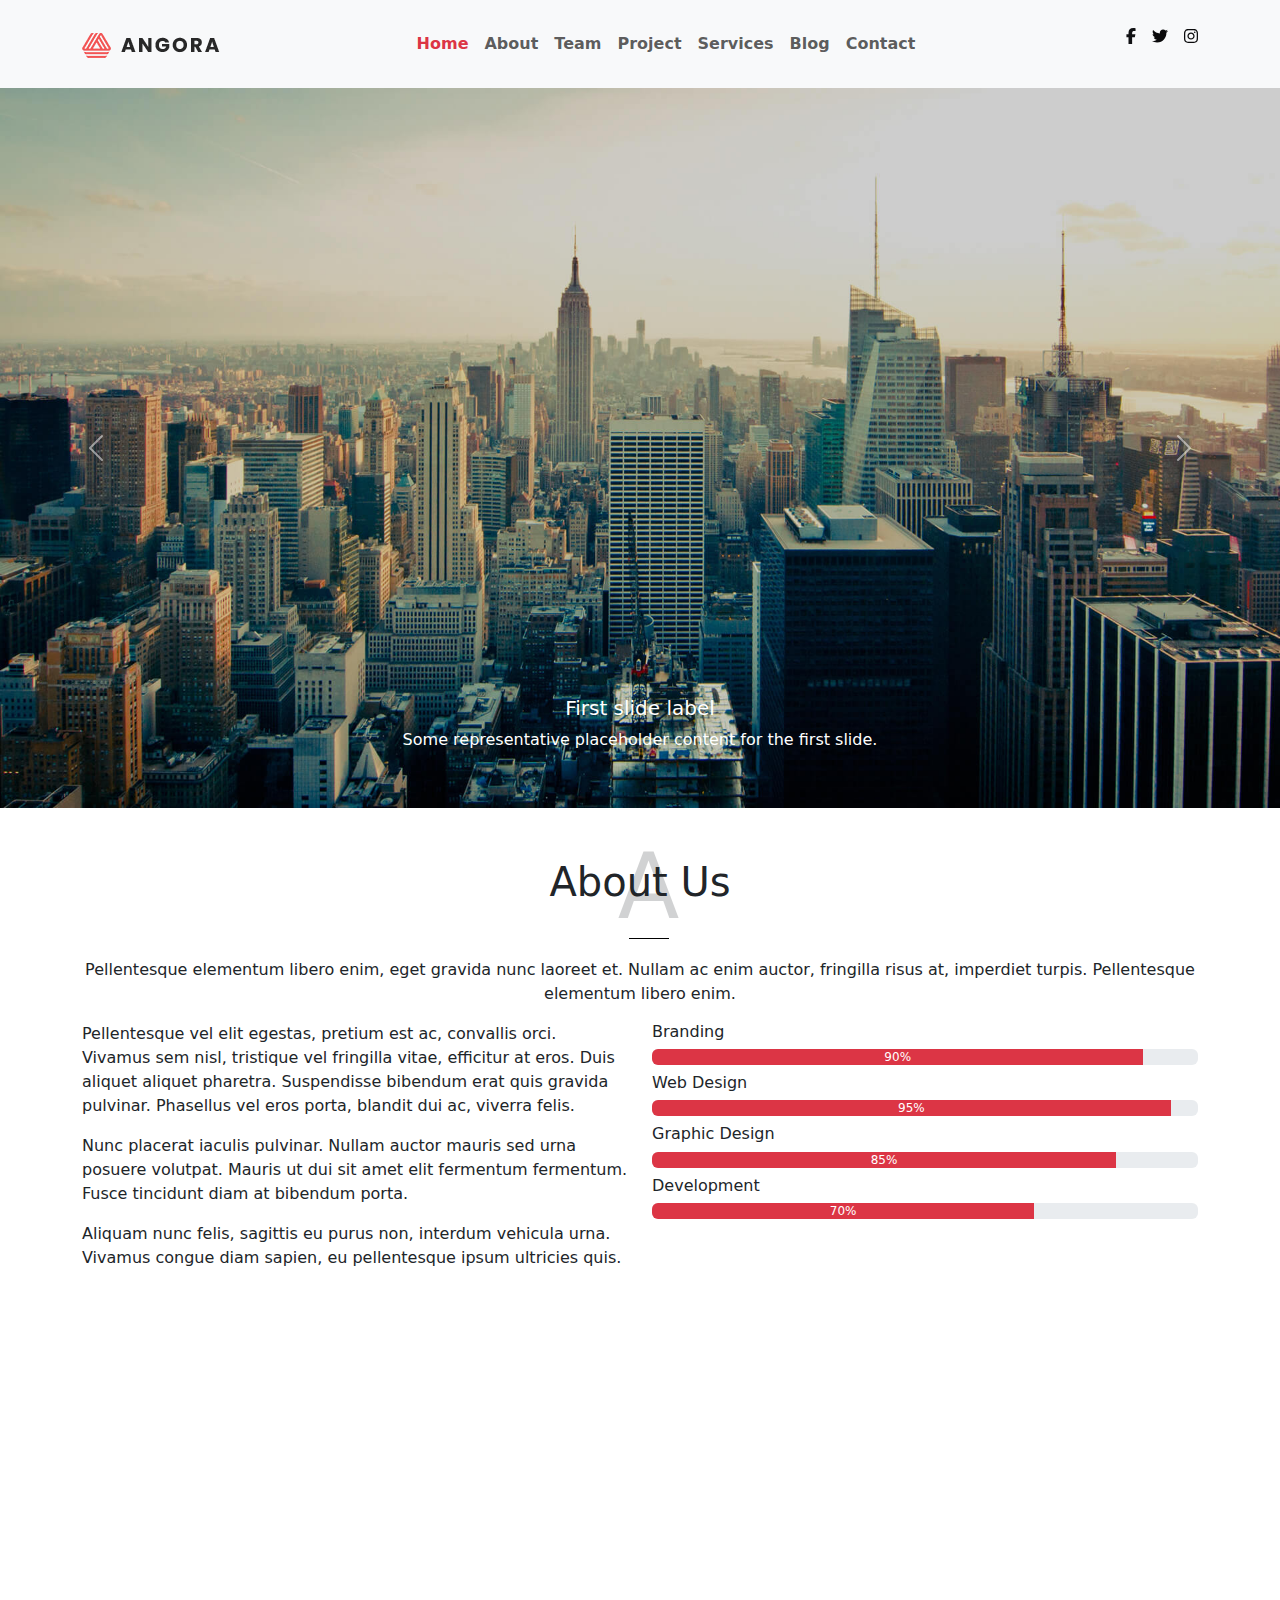
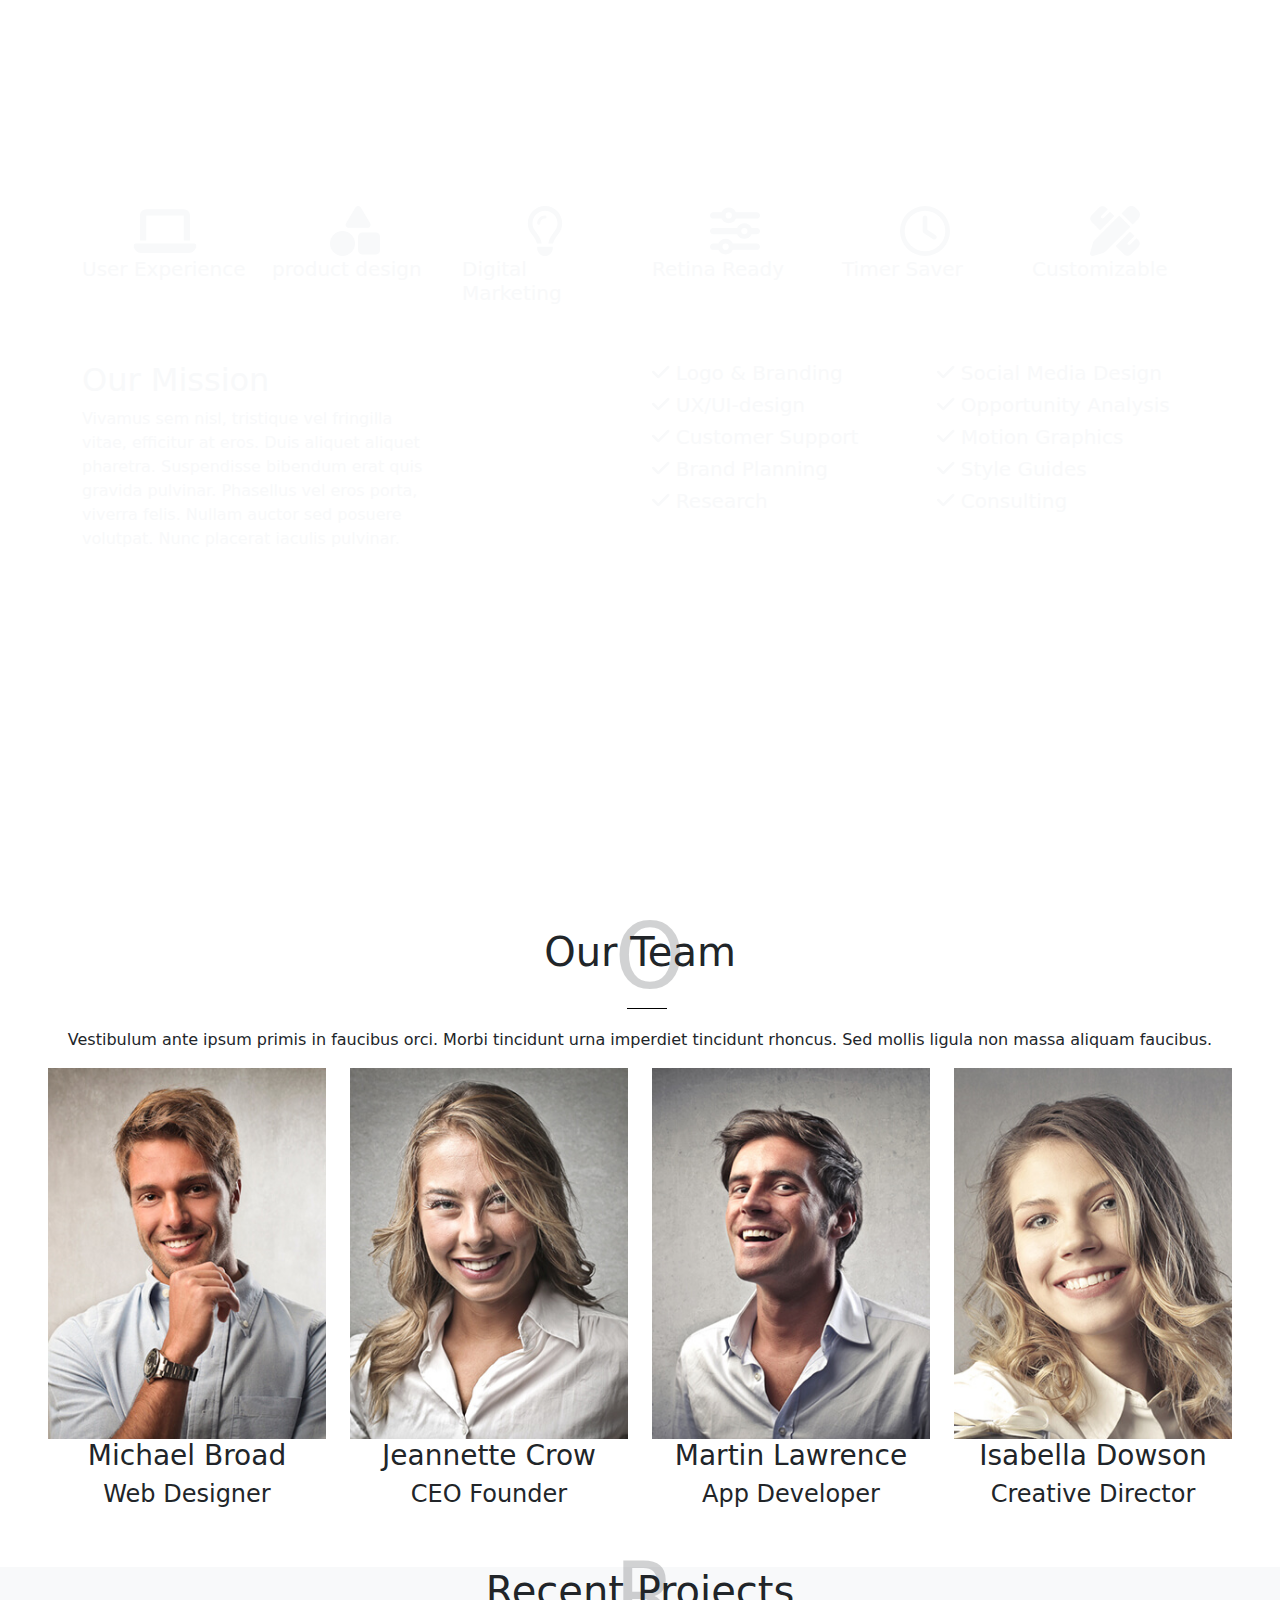
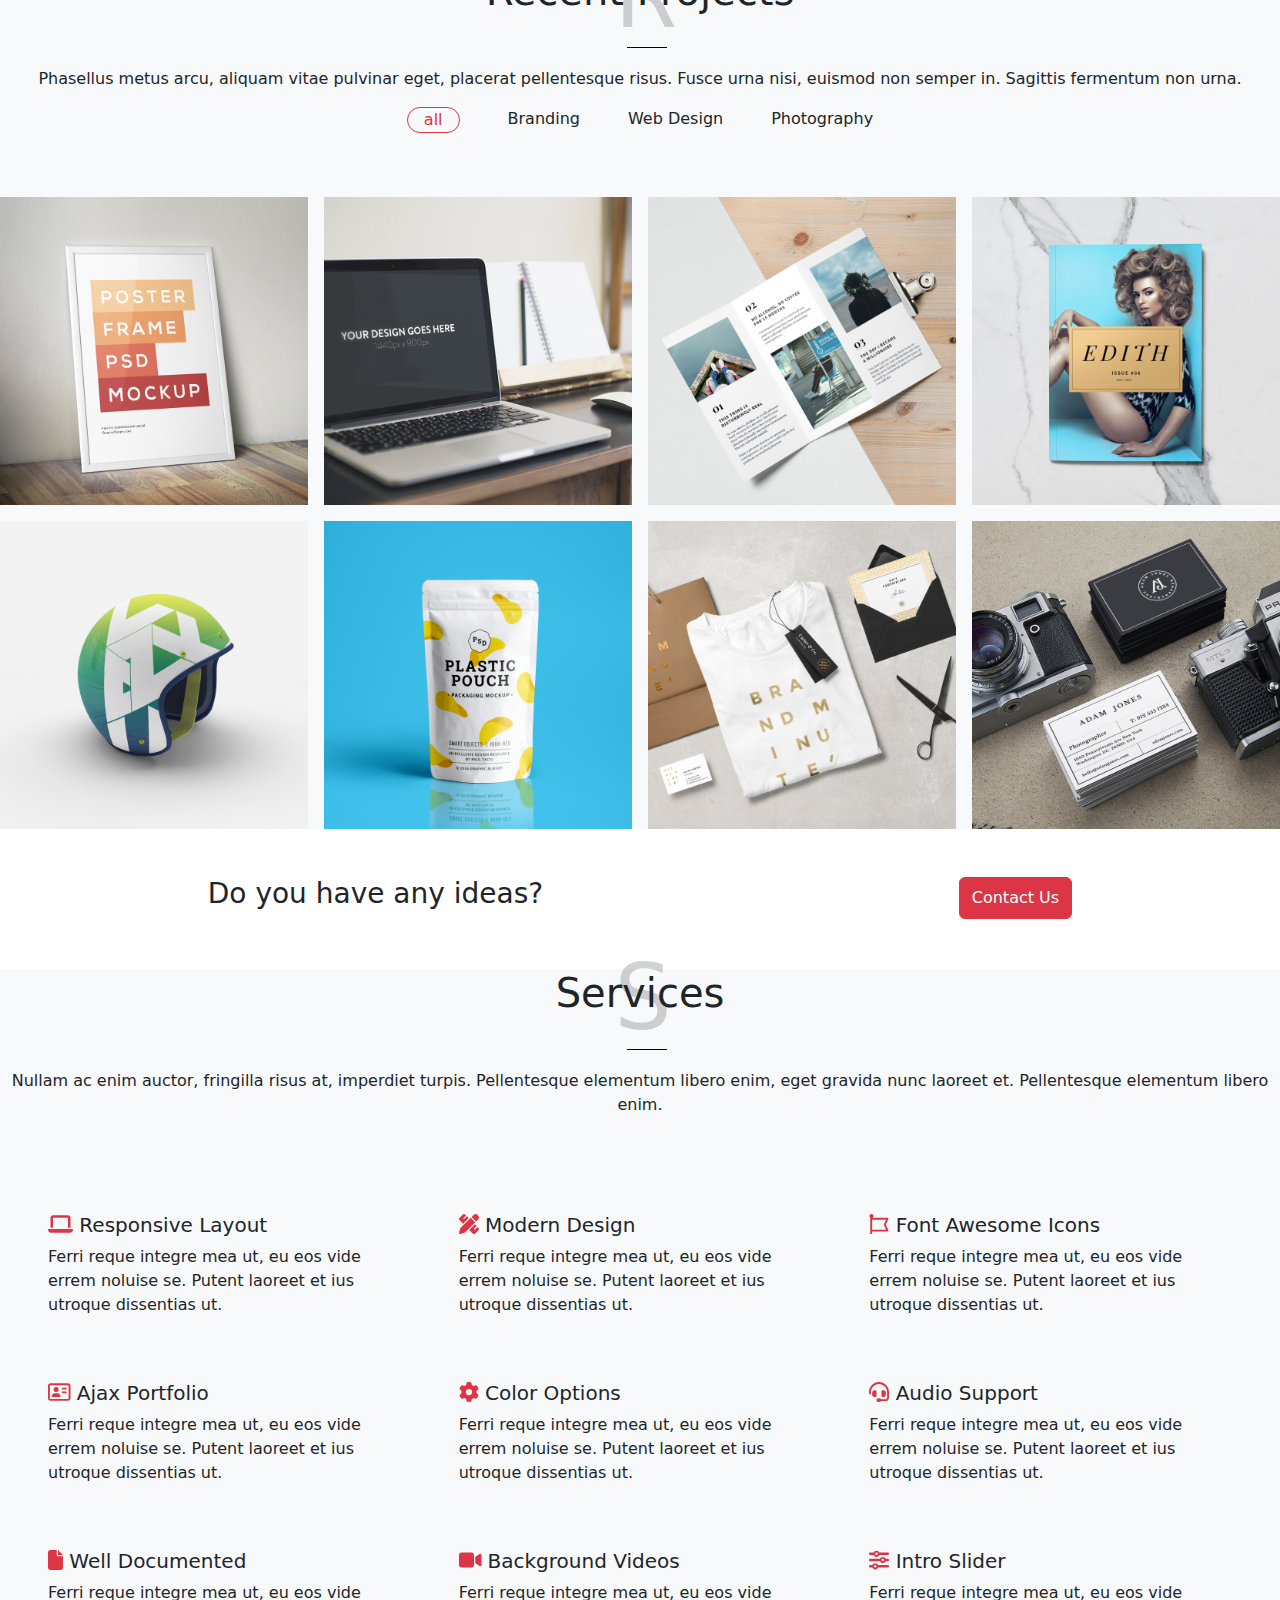
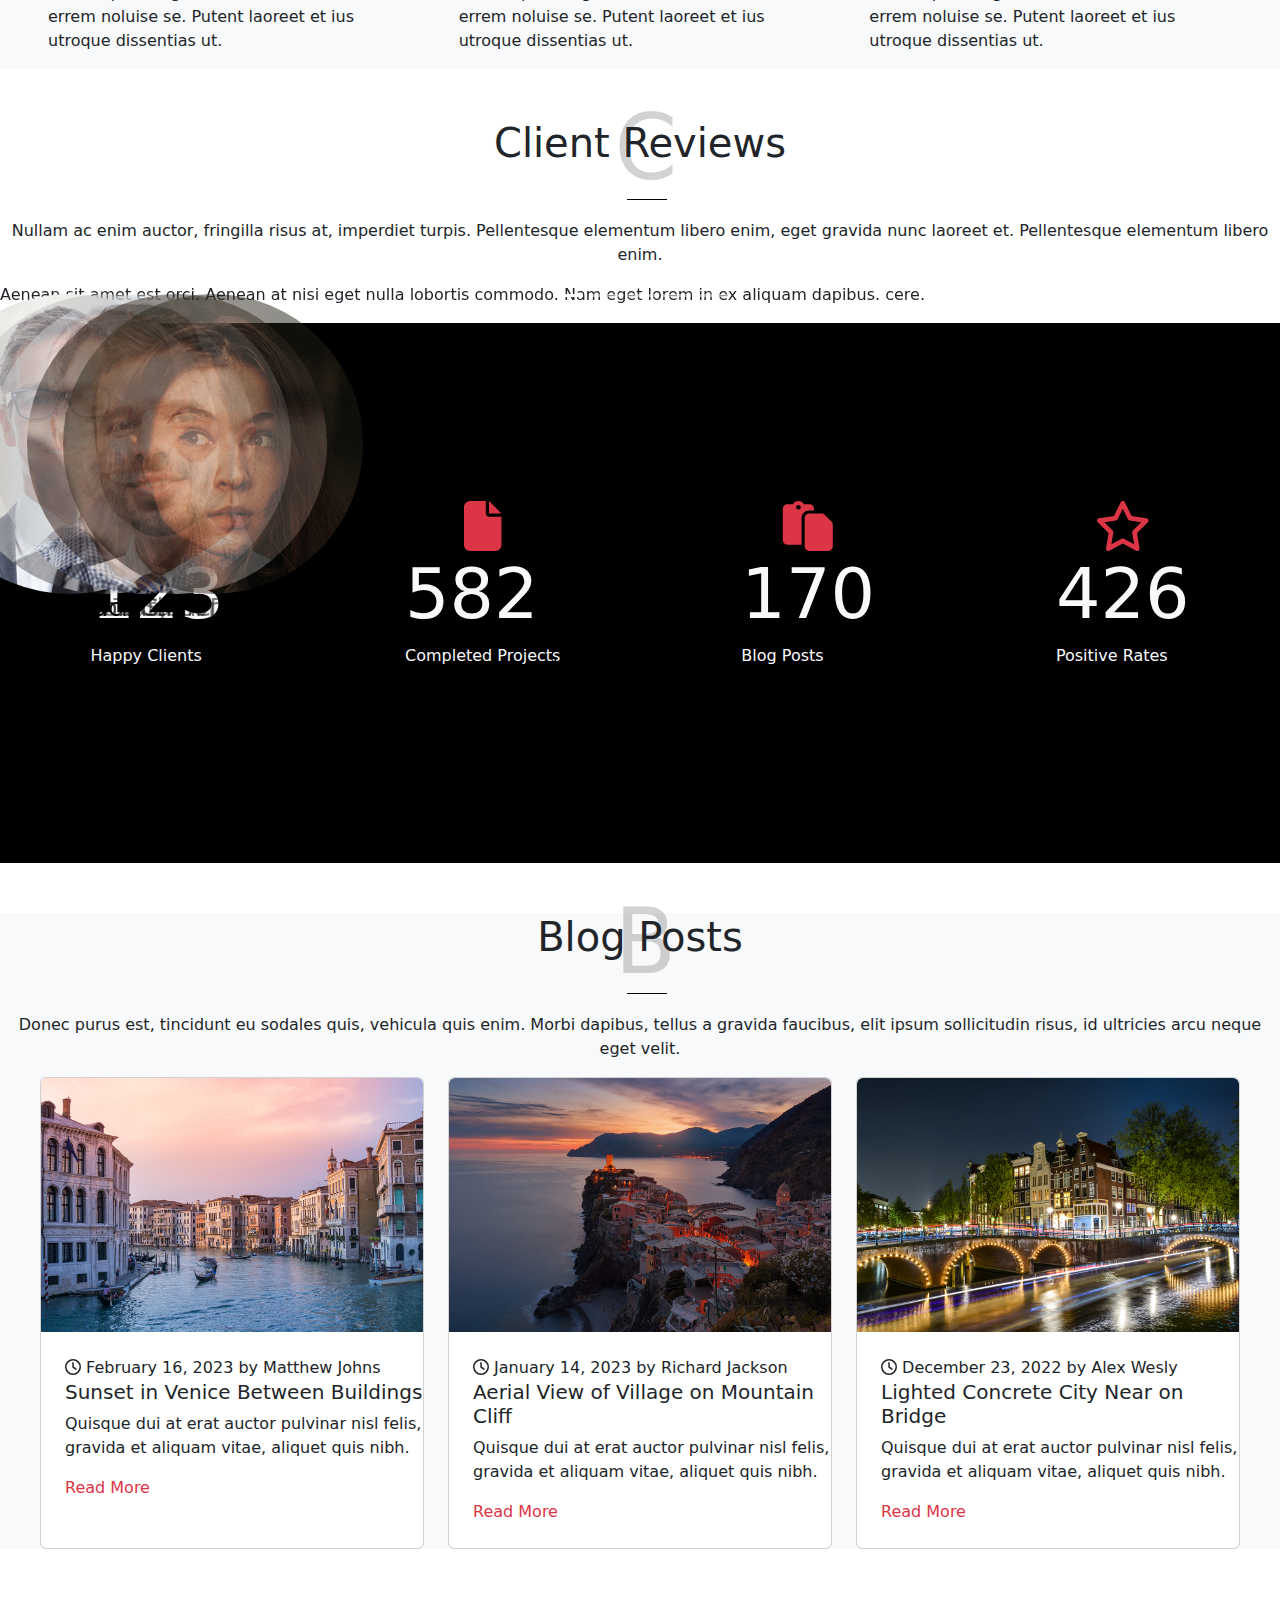
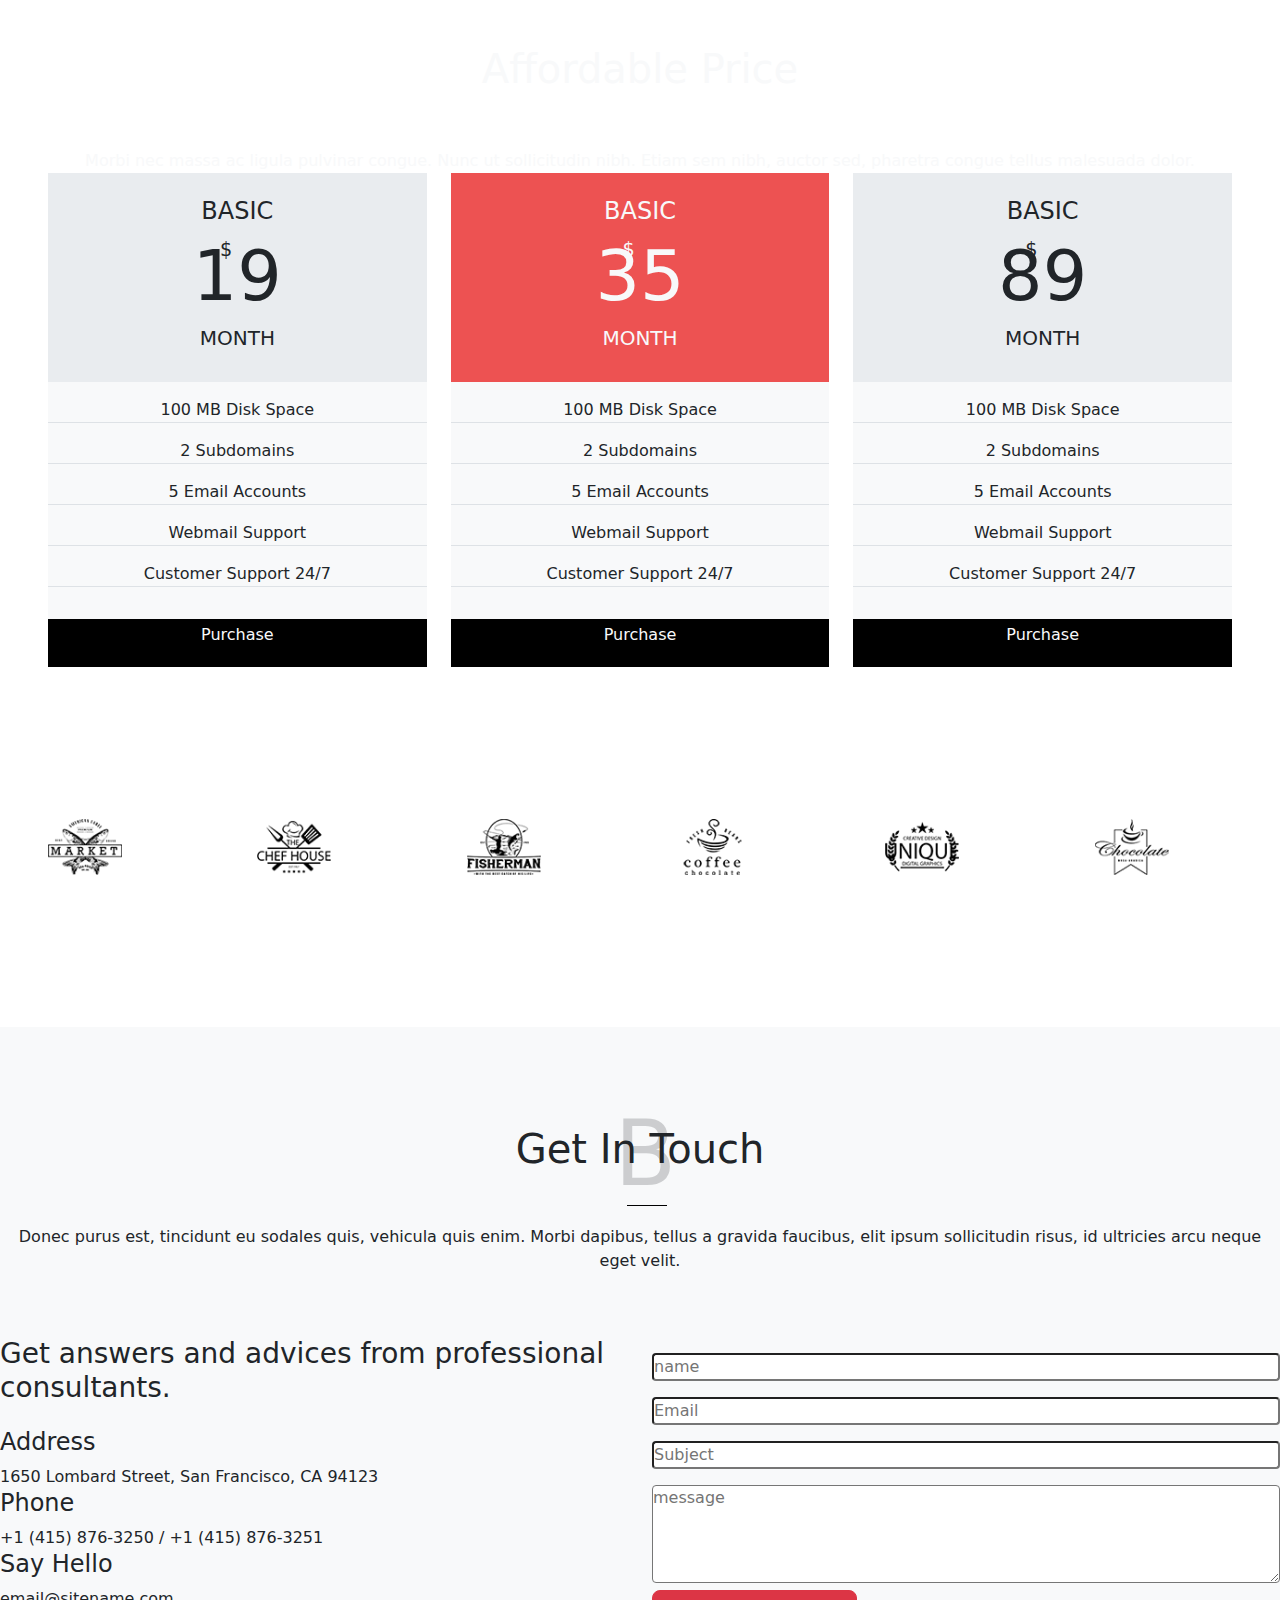
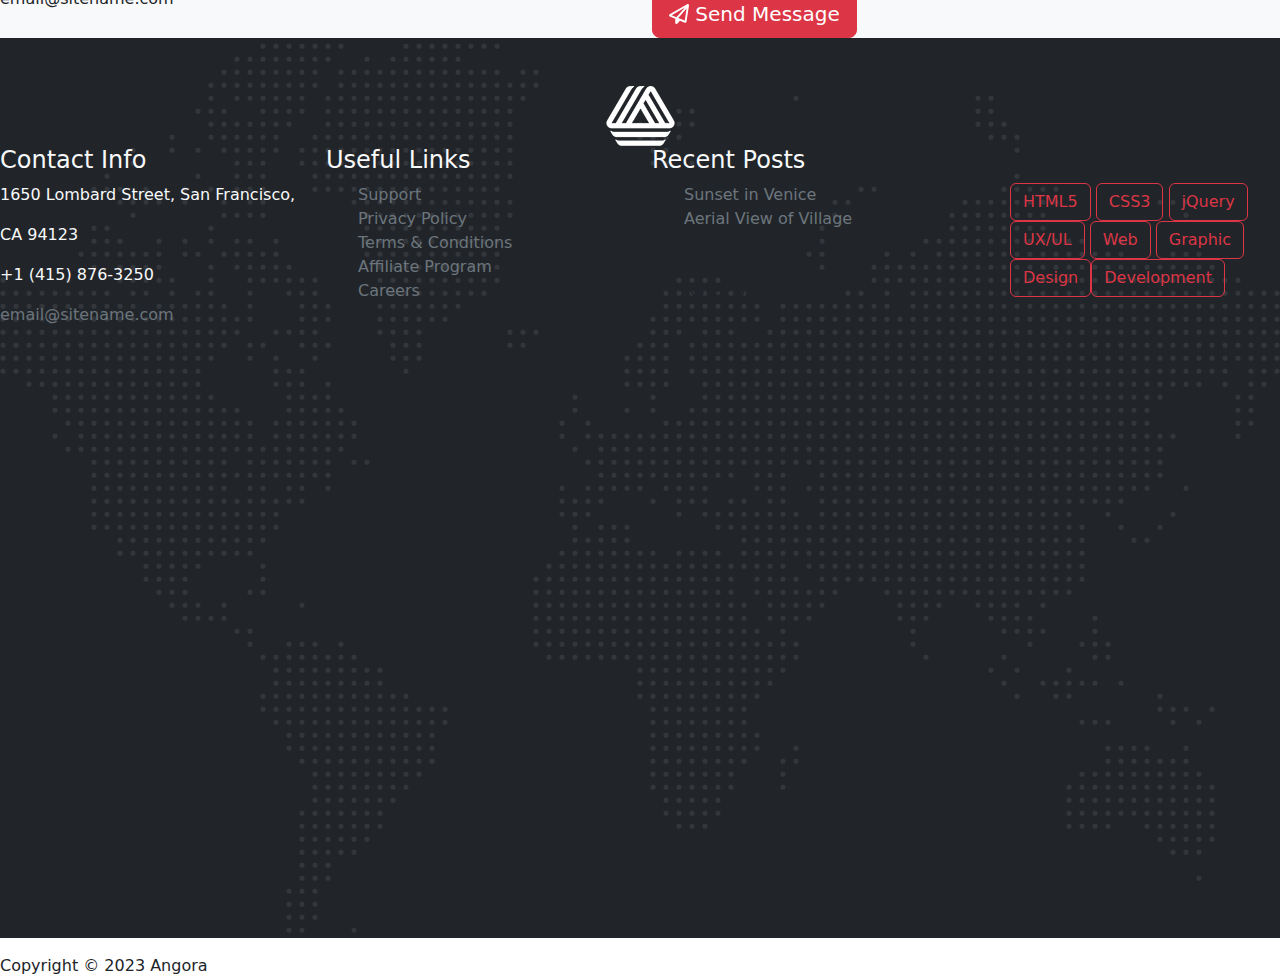
==== commit 1c3f7e9e: "repair" ====
--- a/index.html
+++ b/index.html
@@ -459,6 +459,61 @@
           <div class="text-center"><p>Nullam ac enim auctor, fringilla risus at, imperdiet turpis. Pellentesque elementum libero enim, eget gravida nunc laoreet et. Pellentesque elementum libero enim.</p></div>
         </div>
 
+        <div id="carouselExampleIndicators" class="carousel slide">
+          <div class="carousel-indicators">
+            <button type="button" data-bs-target="#carouselExampleIndicators" data-bs-slide-to="0" class="active" aria-current="true" aria-label="Slide 1">
+              <img src="./imges/client-1.png" alt="" class="rounded-circle">
+              <h4>Martin Jack</h4>
+              <span>From Hooli</span>
+            </button>
+            <button type="button" data-bs-target="#carouselExampleIndicators" data-bs-slide-to="1" aria-label="Slide 2">
+              <img src="./imges/client-2.png" alt="" class="rounded-circle">
+              <h4>Hugh Tace</h4>
+              <span>From Capital</span>
+            </button>
+            <button type="button" data-bs-target="#carouselExampleIndicators" data-bs-slide-to="2" aria-label="Slide 3">
+              <img src="./imges/client-3.png" alt="" class="rounded-circle">
+              <h4>Shane Catson</h4>
+              <span>From Massive</span>
+            </button>
+            <button type="button" data-bs-target="#carouselExampleIndicators" data-bs-slide-to="3" aria-label="Slide 4">
+              <img src="./imges/client-4.png" alt="" class="rounded-circle">
+              <h4>Jonathon Doe</h4>
+              <span>From Umbrella</span>
+            </button>
+            <button type="button" data-bs-target="#carouselExampleIndicators" data-bs-slide-to="4" aria-label="Slide 5">
+              <img src="./imges/client-5.png" alt="" class="rounded-circle">
+              <h4>SJane Doris</h4>
+              <span>From Acme</span>
+            </button>
+          </div>
+          <div class="carousel-inner">
+            <div class="carousel-item active">
+              <p> Aenean sit amet est orci. Aenean at nisi eget nulla lobortis commodo. Nam eget lorem in ex aliquam dapibus. cere. </p>
+            </div>
+            <div class="carousel-item">
+              <p> Fusce euismod eget nulla a tempus. Pellentesque in varius metus. Fusce iaculis cursus ante, vel vestibulum dui sagittis vitae.</p>
+            </div>
+            <div class="carousel-item">
+              <p> Cras et est eu tellus fringilla congue. Nunc efficitur libero ut nunc volutpat porttitor. Aliquam in justo at neque. </p>
+            </div>
+            <div class="carousel-item">
+              <p>Vivamus pellentesque dignissim neque, quis viverra diam venenatis sit amet. Donec dignissim turpis quis libero posuere auctor.</p>
+            </div>
+            <div class="carousel-item">
+              <p>Morbi viverra ultrices magna vel egestas. Suspendisse rutrum, lacus nec sodales gravida, augue ante sollicitudin sem.</p>
+            </div>
+          </div>
+          <button class="carousel-control-prev" type="button" data-bs-target="#carouselExampleIndicators" data-bs-slide="prev">
+            <span class="carousel-control-prev-icon" aria-hidden="true"></span>
+            <span class="visually-hidden">Previous</span>
+          </button>
+          <button class="carousel-control-next" type="button" data-bs-target="#carouselExampleIndicators" data-bs-slide="next">
+            <span class="carousel-control-next-icon" aria-hidden="true"></span>
+            <span class="visually-hidden">Next</span>
+          </button>
+        </div>
+
       </section>
 
       <!--section 9-->
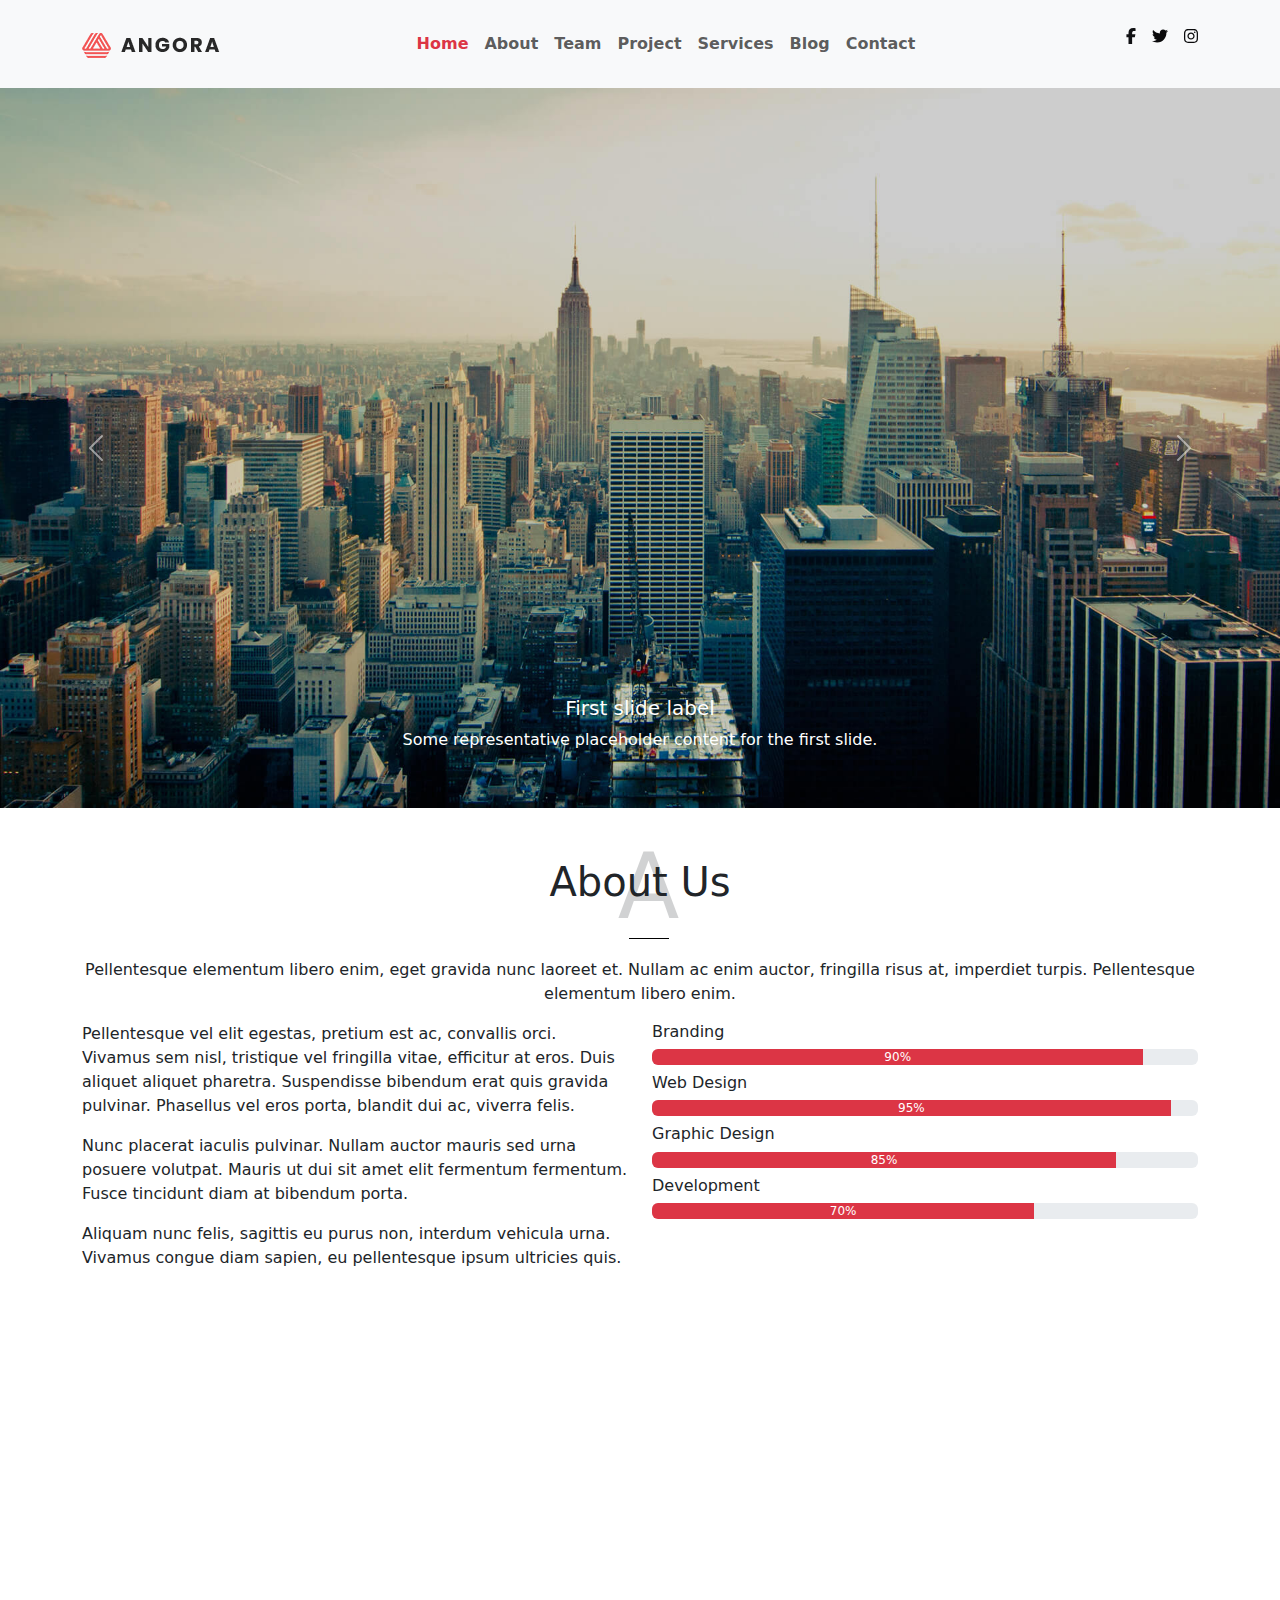
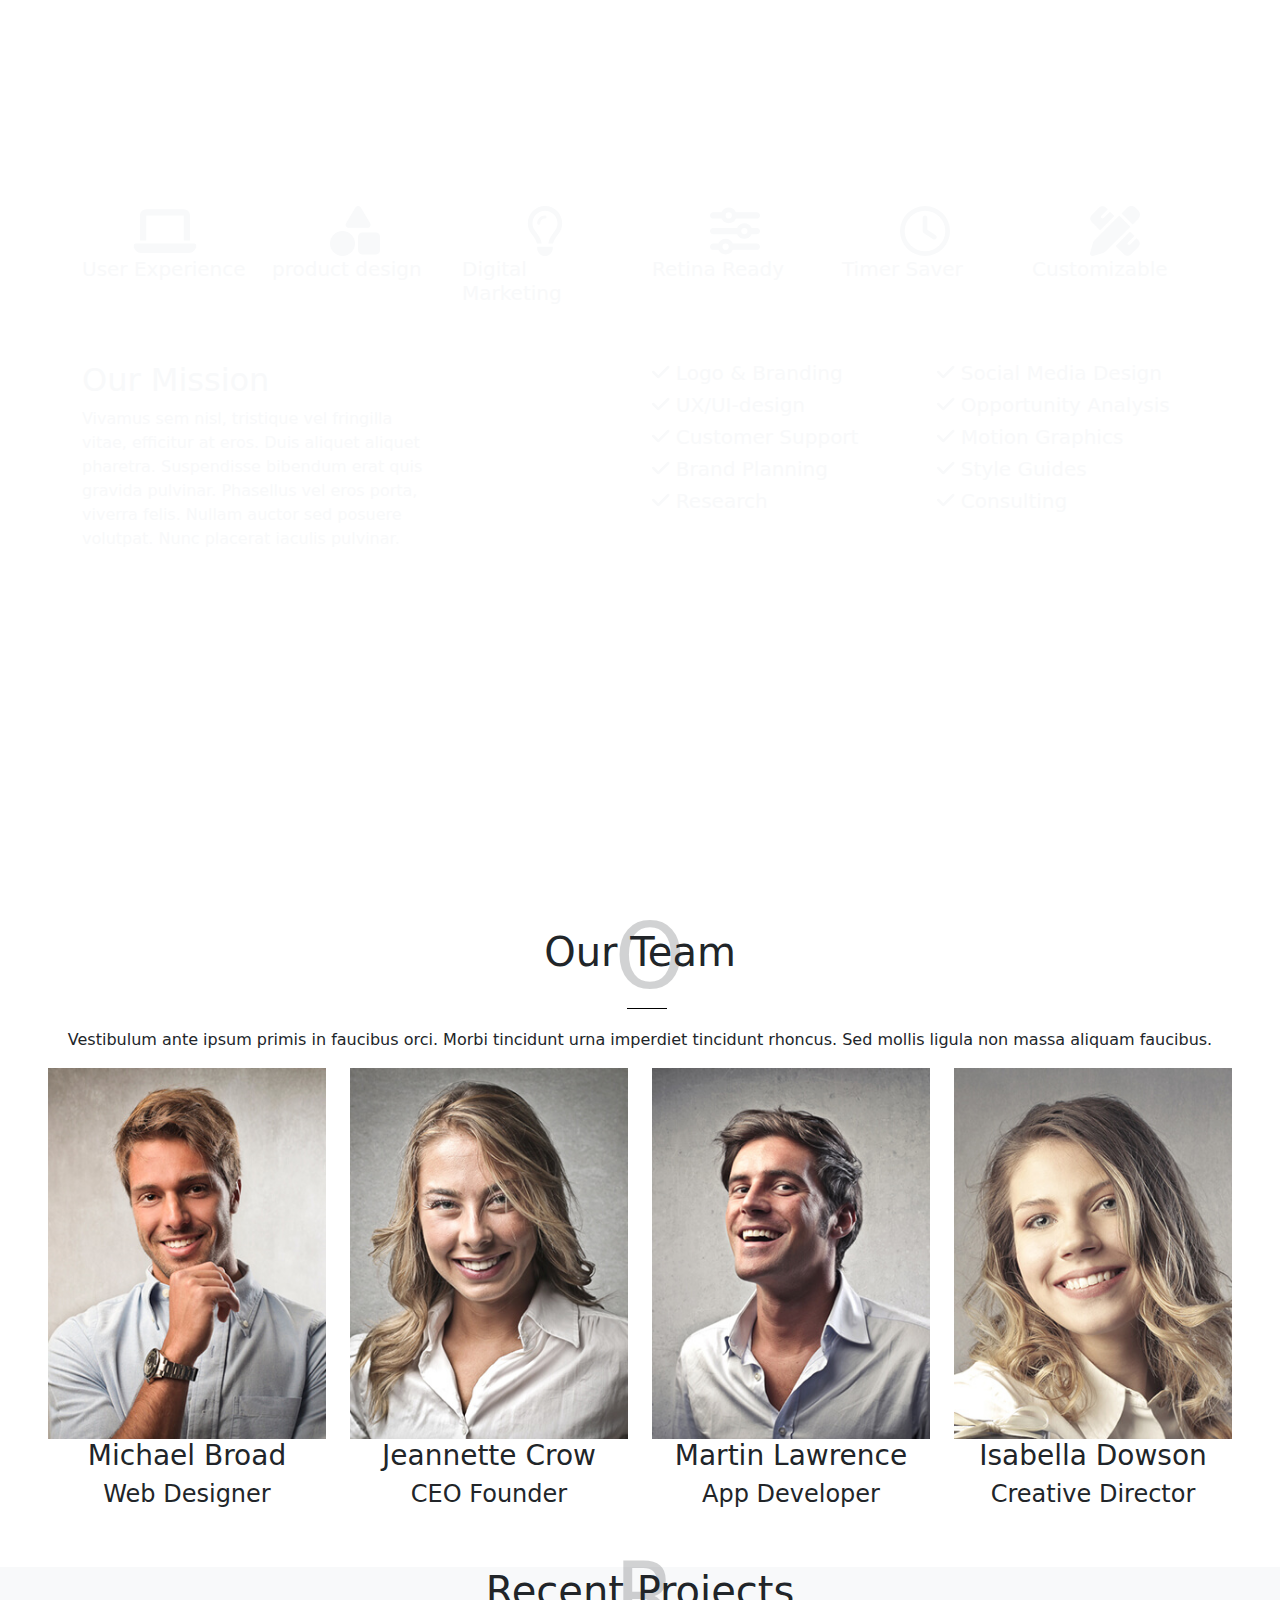
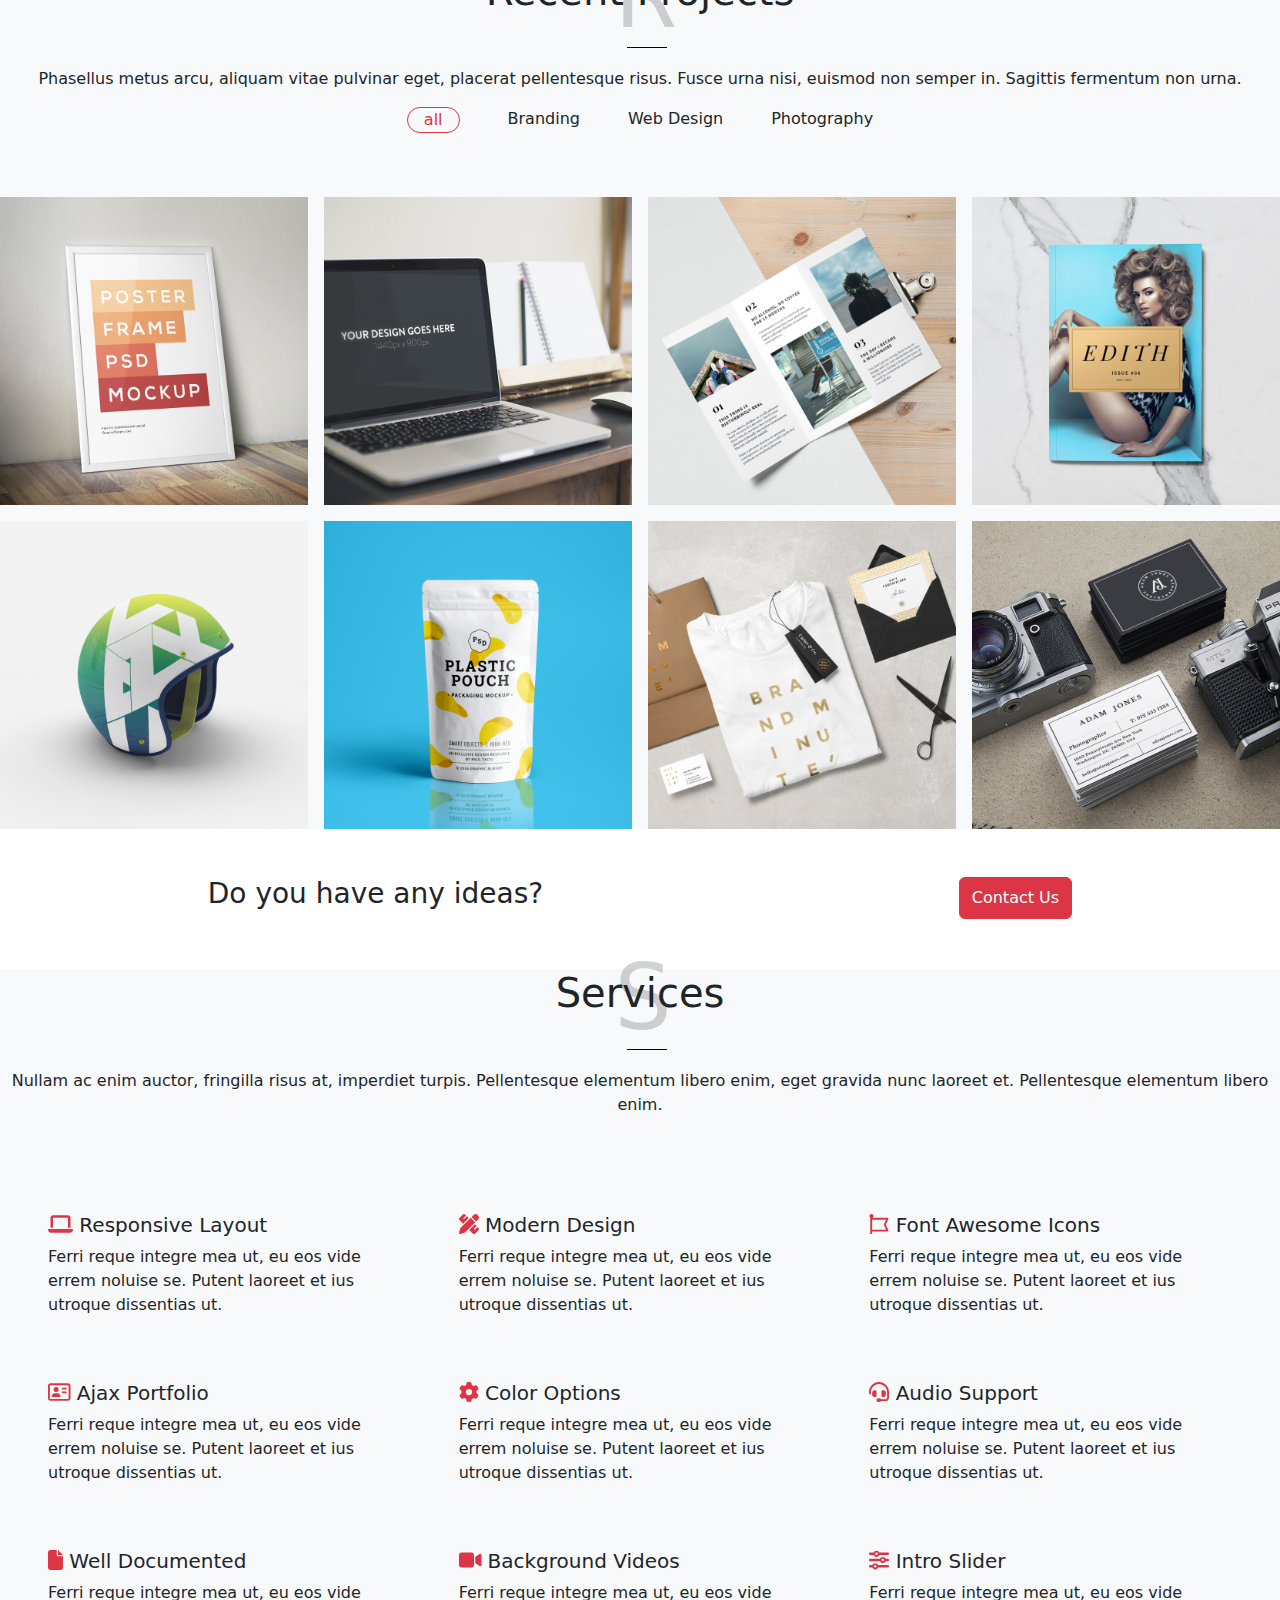
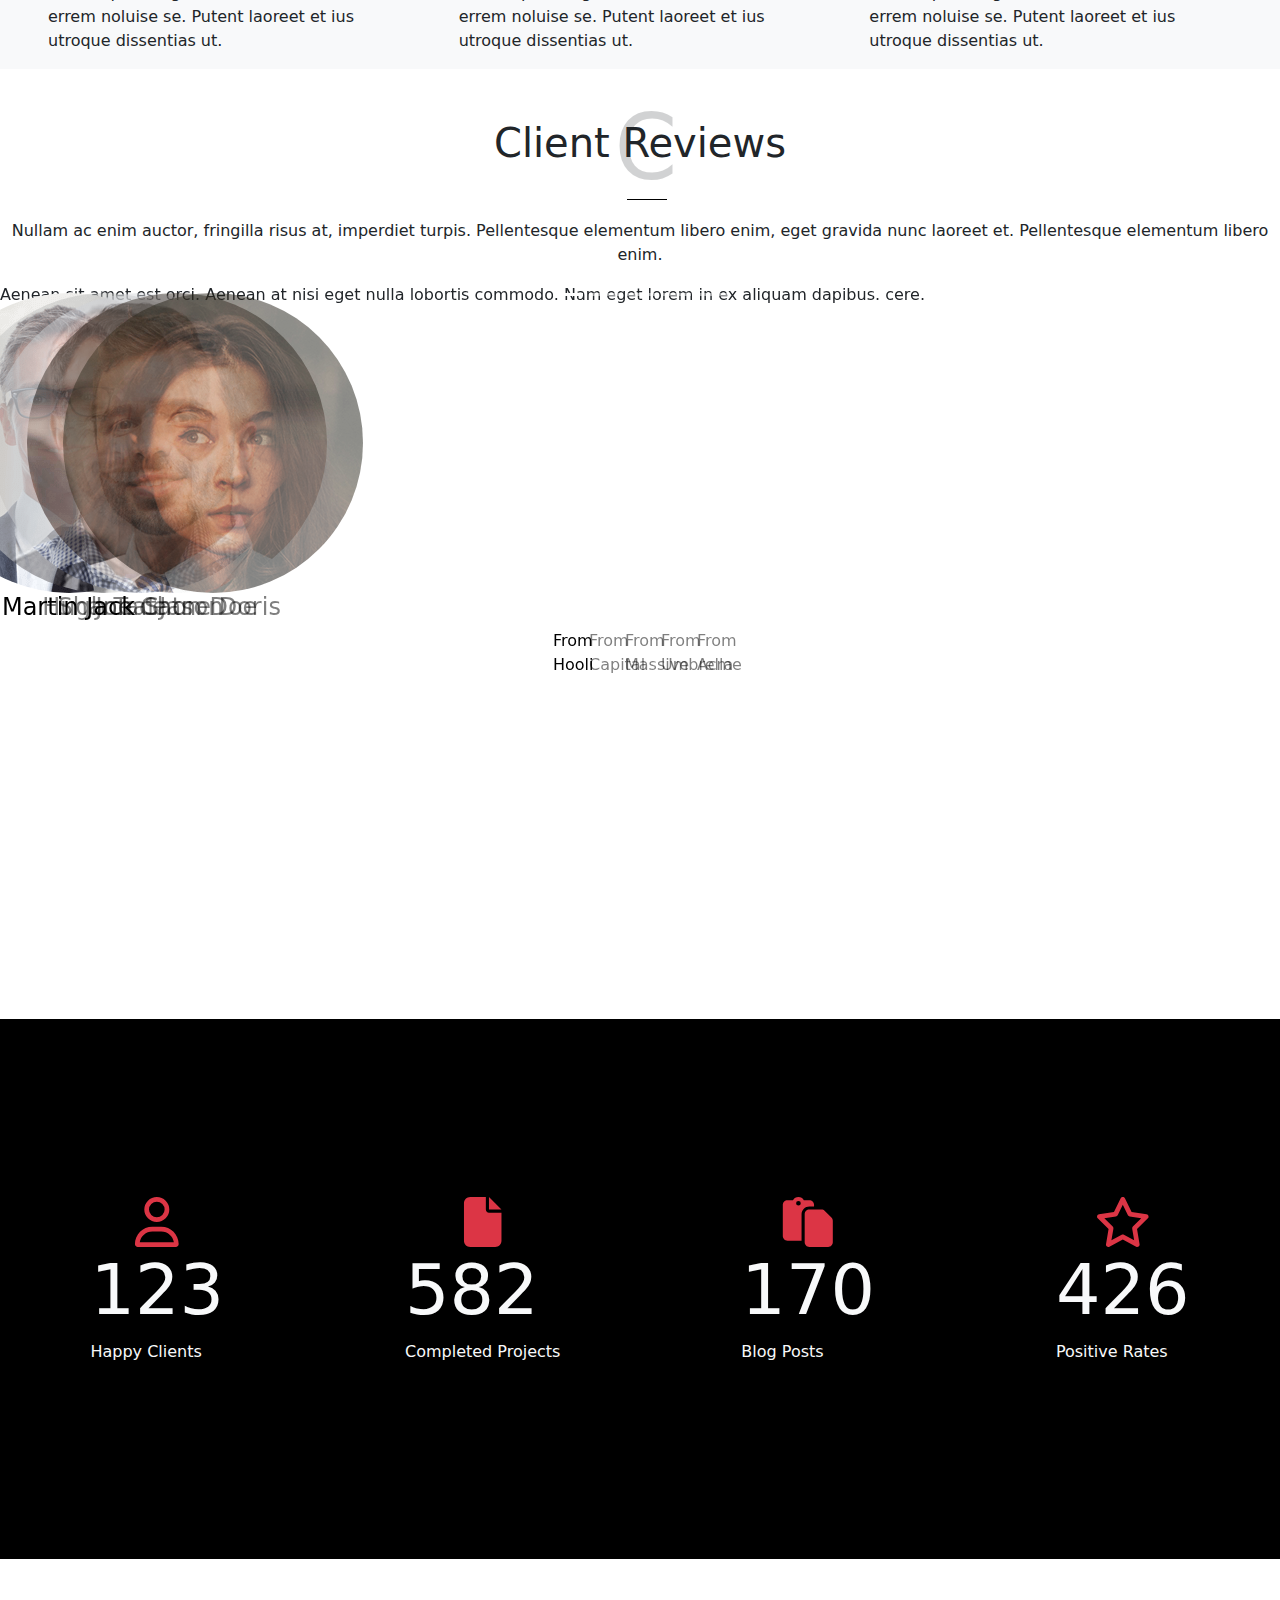
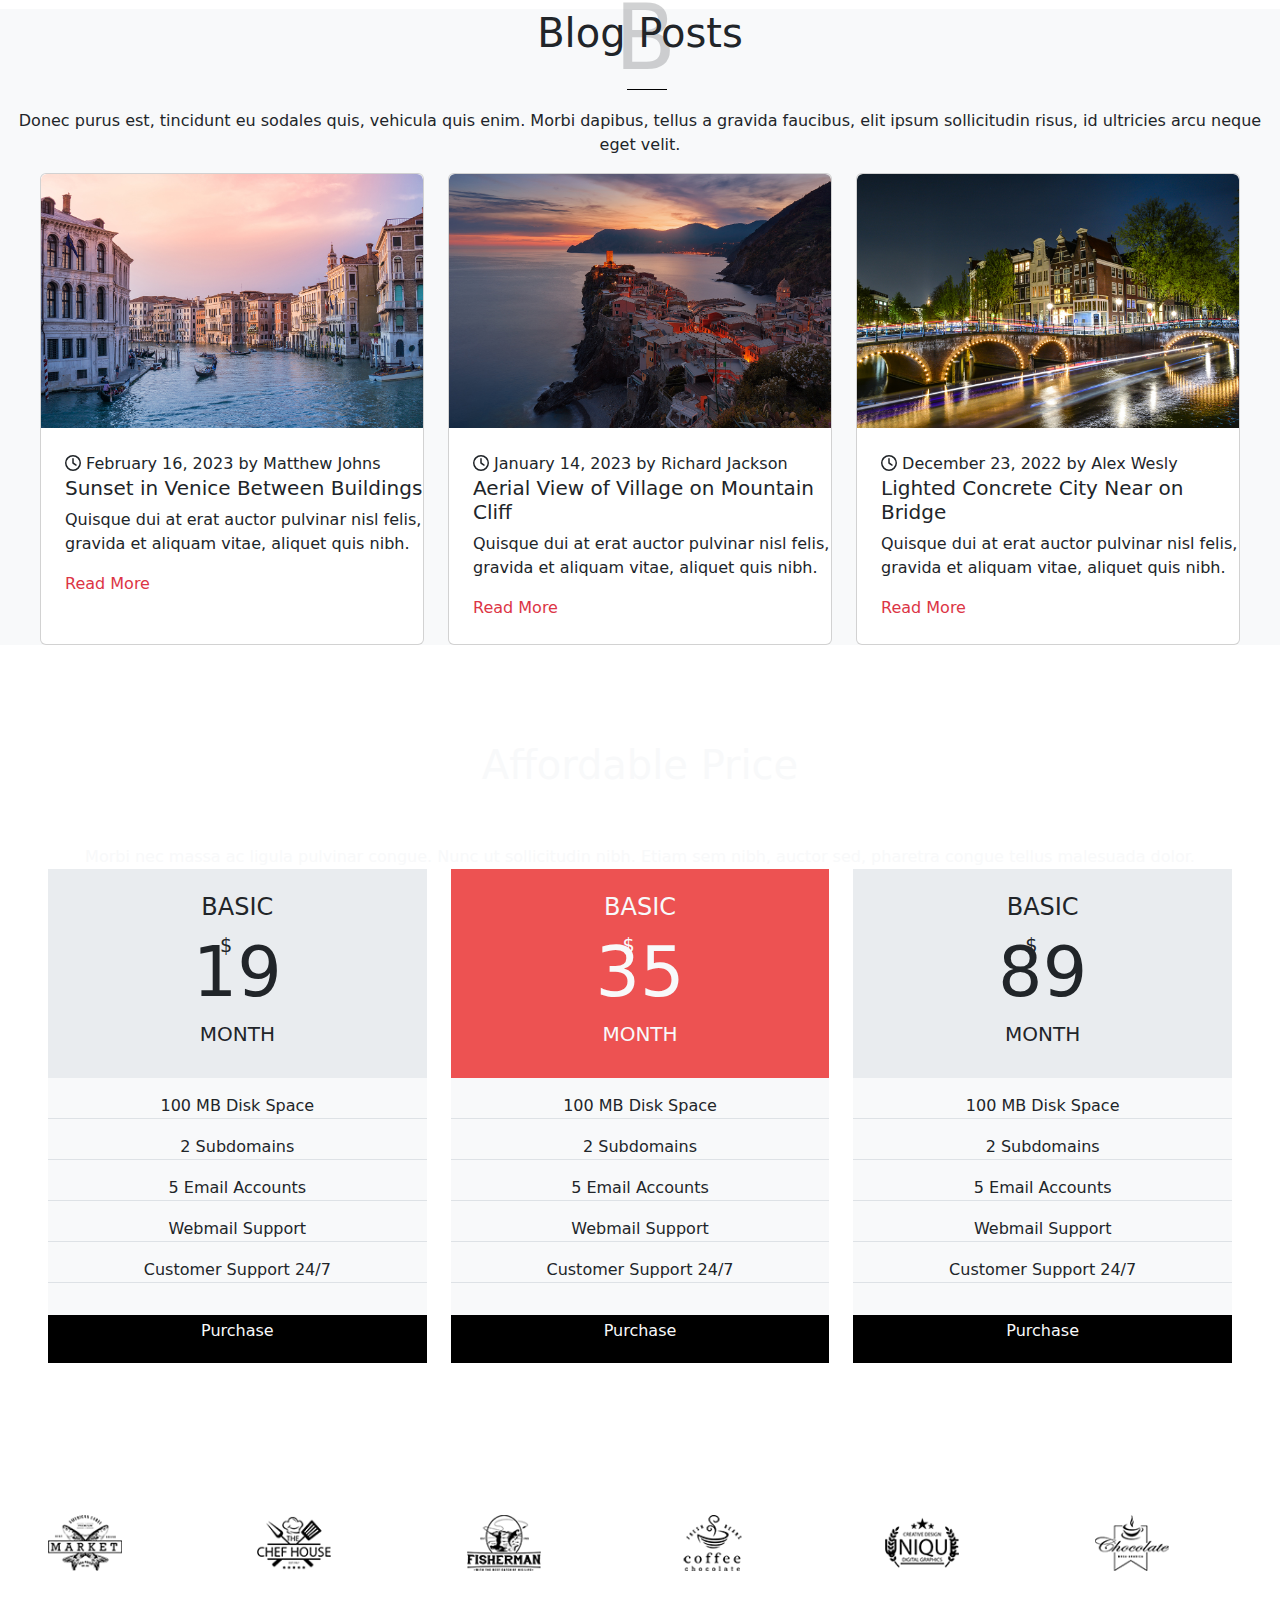
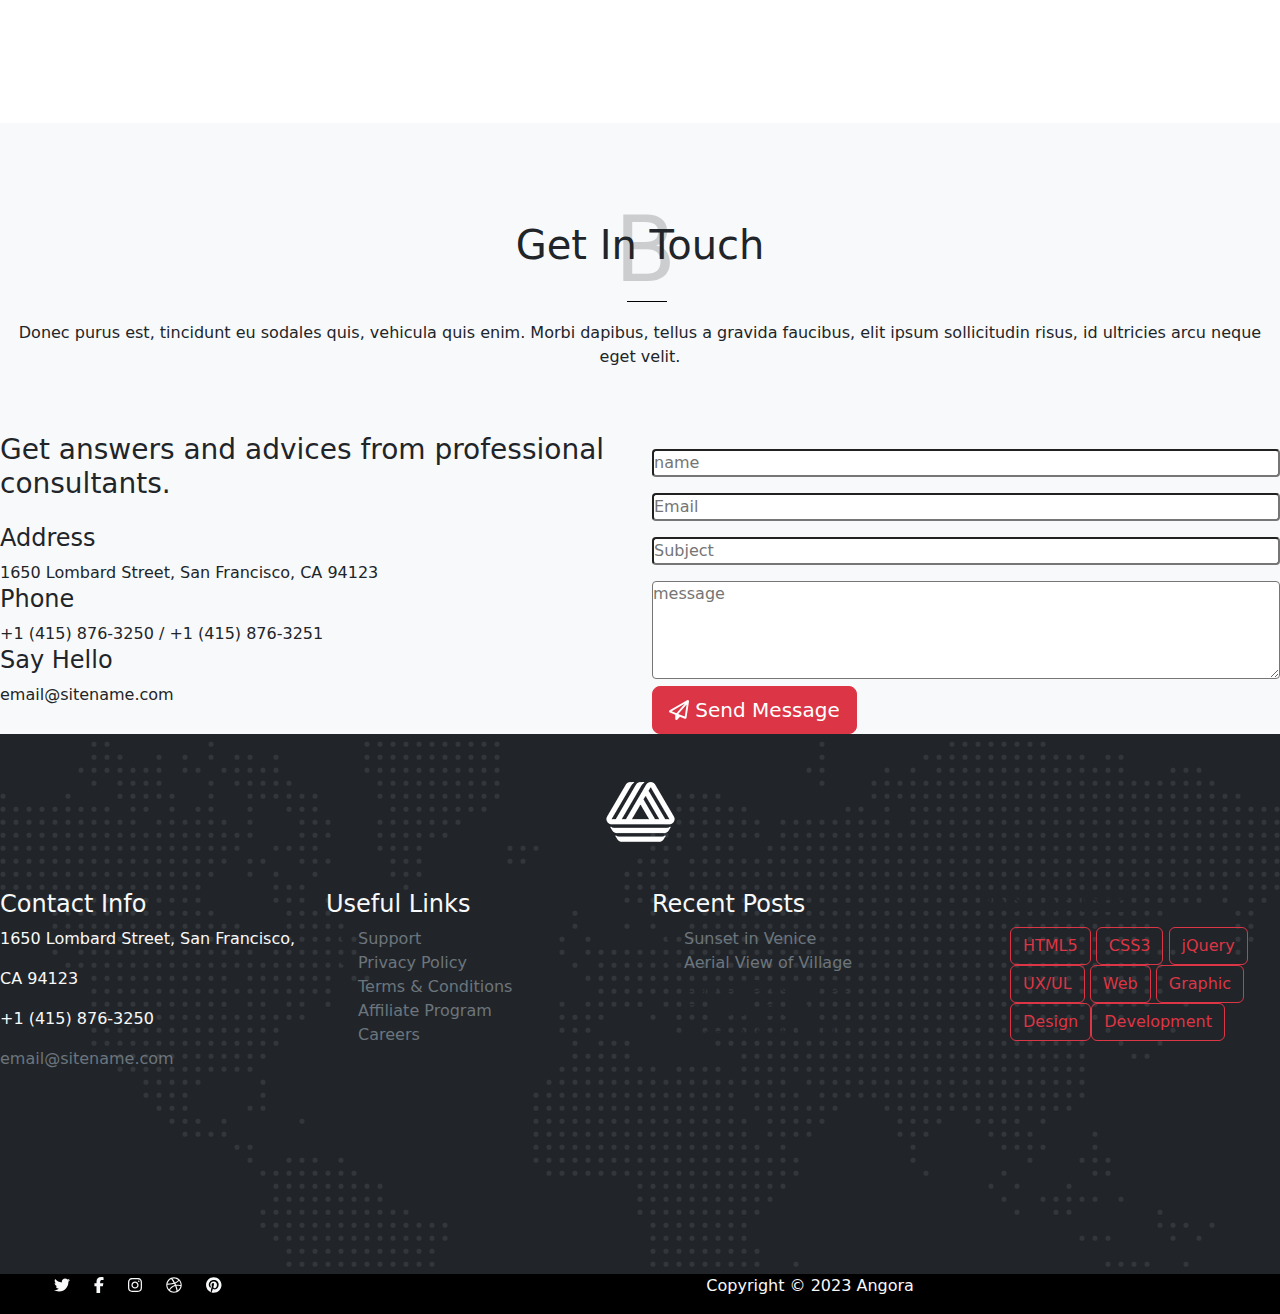
==== commit 855ef2a7: "repair1" ====
--- a/index.html
+++ b/index.html
@@ -449,7 +449,7 @@
 
       <!--section 8-->
 
-      <section>
+      <section class="section-8">
         <div>
           <div class="text-center">
             <div class="C-behind-r">
@@ -460,7 +460,7 @@
         </div>
 
         <div id="carouselExampleIndicators" class="carousel slide">
-          <div class="carousel-indicators">
+          <div class="carousel-indicators Client">
             <button type="button" data-bs-target="#carouselExampleIndicators" data-bs-slide-to="0" class="active" aria-current="true" aria-label="Slide 1">
               <img src="./imges/client-1.png" alt="" class="rounded-circle">
               <h4>Martin Jack</h4>
@@ -487,7 +487,7 @@
               <span>From Acme</span>
             </button>
           </div>
-          <div class="carousel-inner">
+          <div class="carousel-inner  ">
             <div class="carousel-item active">
               <p> Aenean sit amet est orci. Aenean at nisi eget nulla lobortis commodo. Nam eget lorem in ex aliquam dapibus. cere. </p>
             </div>
@@ -706,7 +706,7 @@
           <div class="d-flex justify-content-center pt-5">
             <img src="./imges/footer.logo.png">
           </div>
-          <div class="row">
+          <div class="row mt-5">
             <div class="col-lg-3 text-light">
               <div>
                 <h4>Contact Info</h4>
@@ -752,17 +752,17 @@
             </div>
           </div>
         </div>
-        <div>
-          <div>
-            <ul class="list-unstyled">
-              <li></li>
-              <li></li>
-              <li></li>
-              <li></li>
-              <li></li>
+        <div class="row justify-content-around bg-black text-light">
+          <div class="col-5">
+            <ul class="list-unstyled d-flex gap-4">
+              <li><i class="fa-brands fa-twitter"></i></li>
+              <li><i class="fa-brands fa-facebook-f"></i></li>
+              <li><i class="fa-brands fa-instagram"></i></li>
+              <li><i class="fa-brands fa-dribbble"></i></li>
+              <li><i class="fa-brands fa-pinterest"></i></li>
             </ul>
           </div>
-          <div>
+          <div class="col-5">
             <p>Copyright © 2023 <span></span>Angora</p>
           </div>
         </div>
--- a/style.css
+++ b/style.css
@@ -246,6 +246,17 @@
     transform:scalex(1.5);
 }
 
+.section-8{
+    width: 100%;
+    height: 100vh;
+}
+
+.Client{
+    position: absolute;
+    top: 0px !important;
+    left: 0px !important;
+}
+
 .section-9{
     height: 60vh;
     background-color: black;
@@ -369,7 +380,7 @@
 
 footer{
     width: ;
-    height: 100vh;
+    height: 60vh;
 }
 
 .end{
